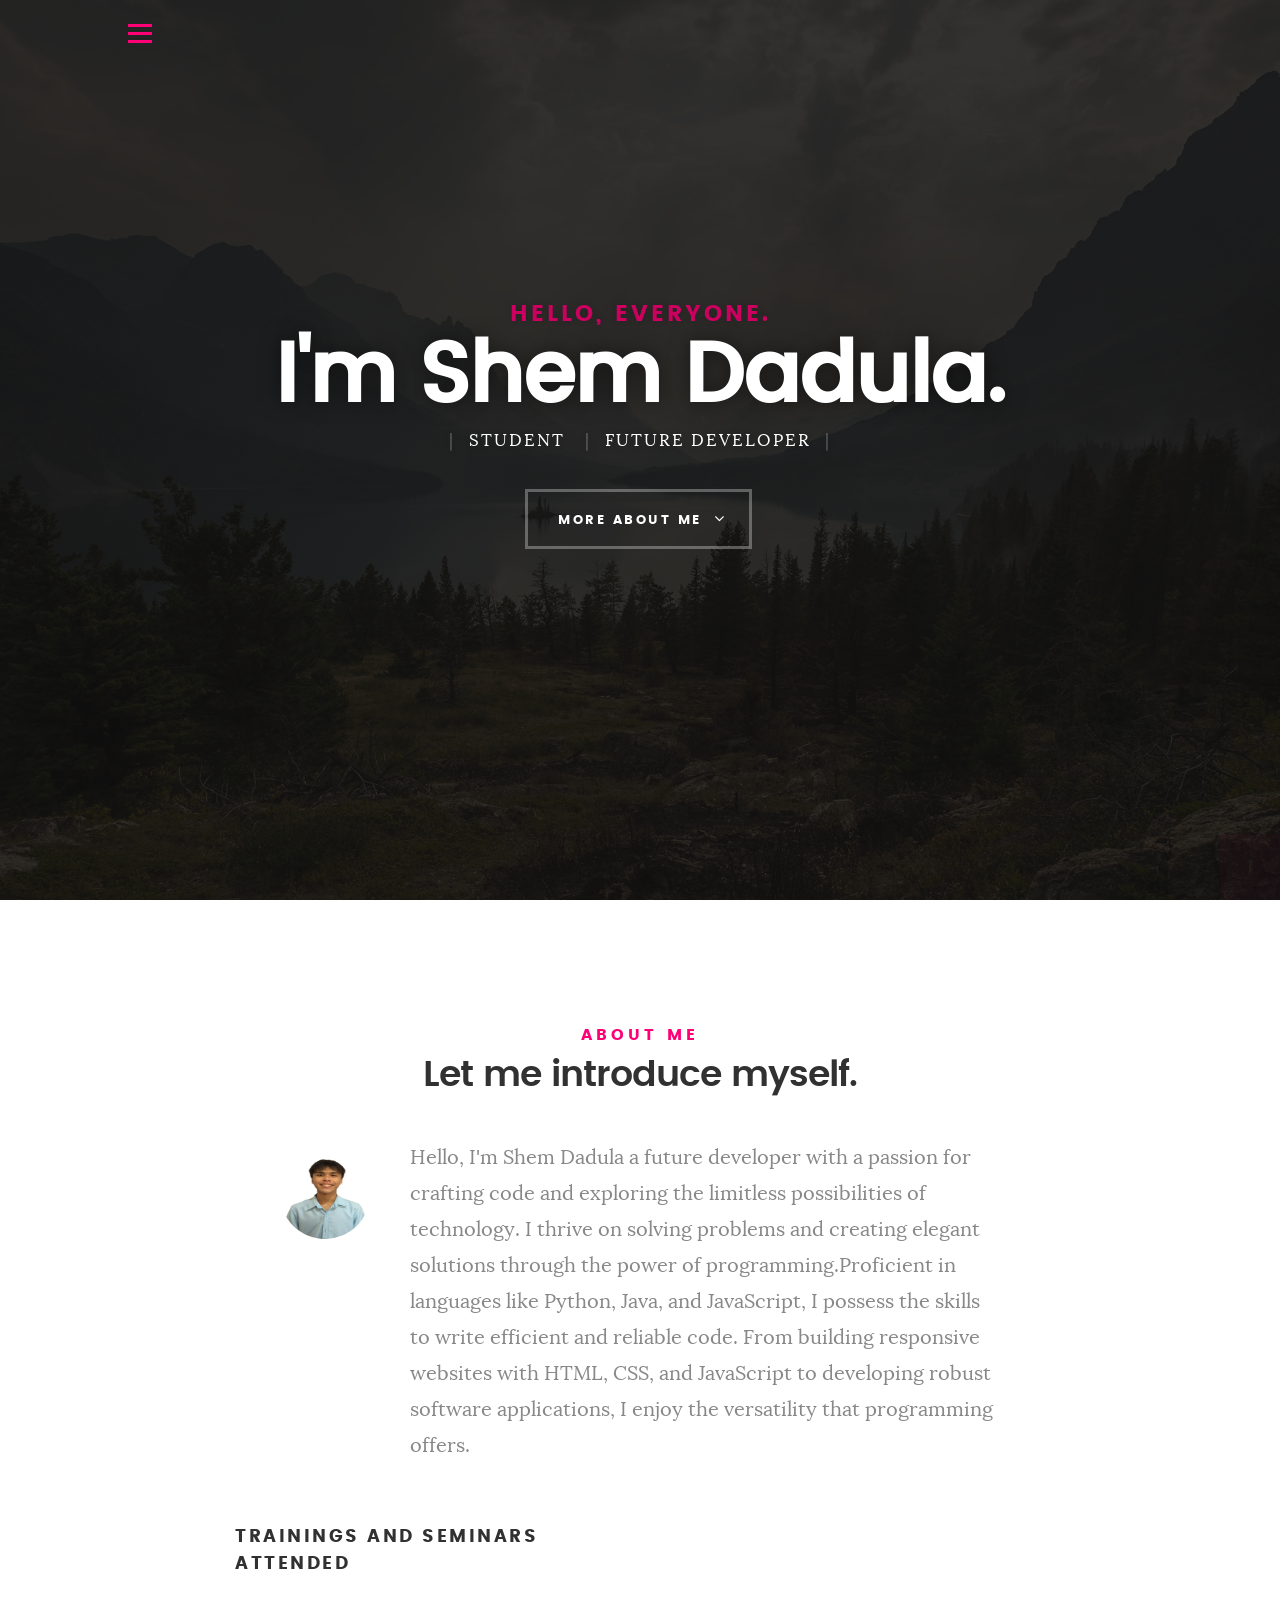
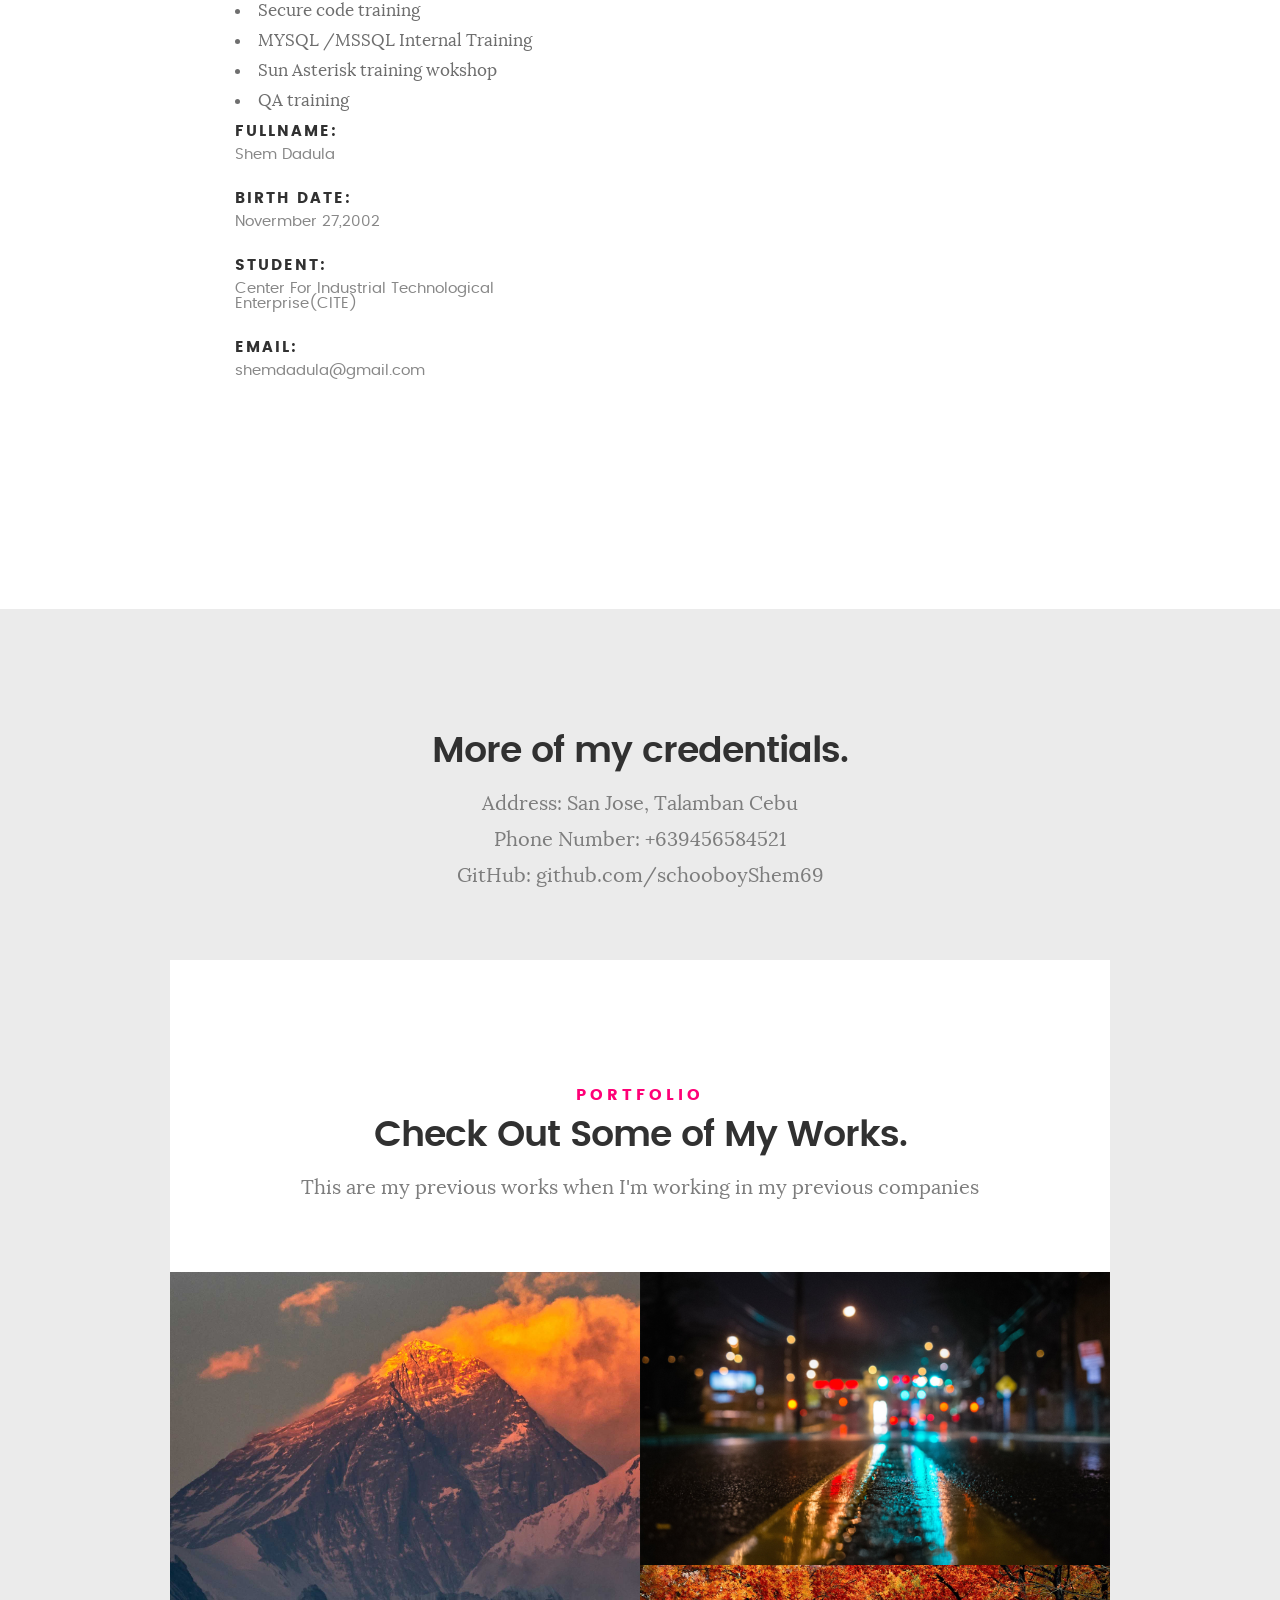
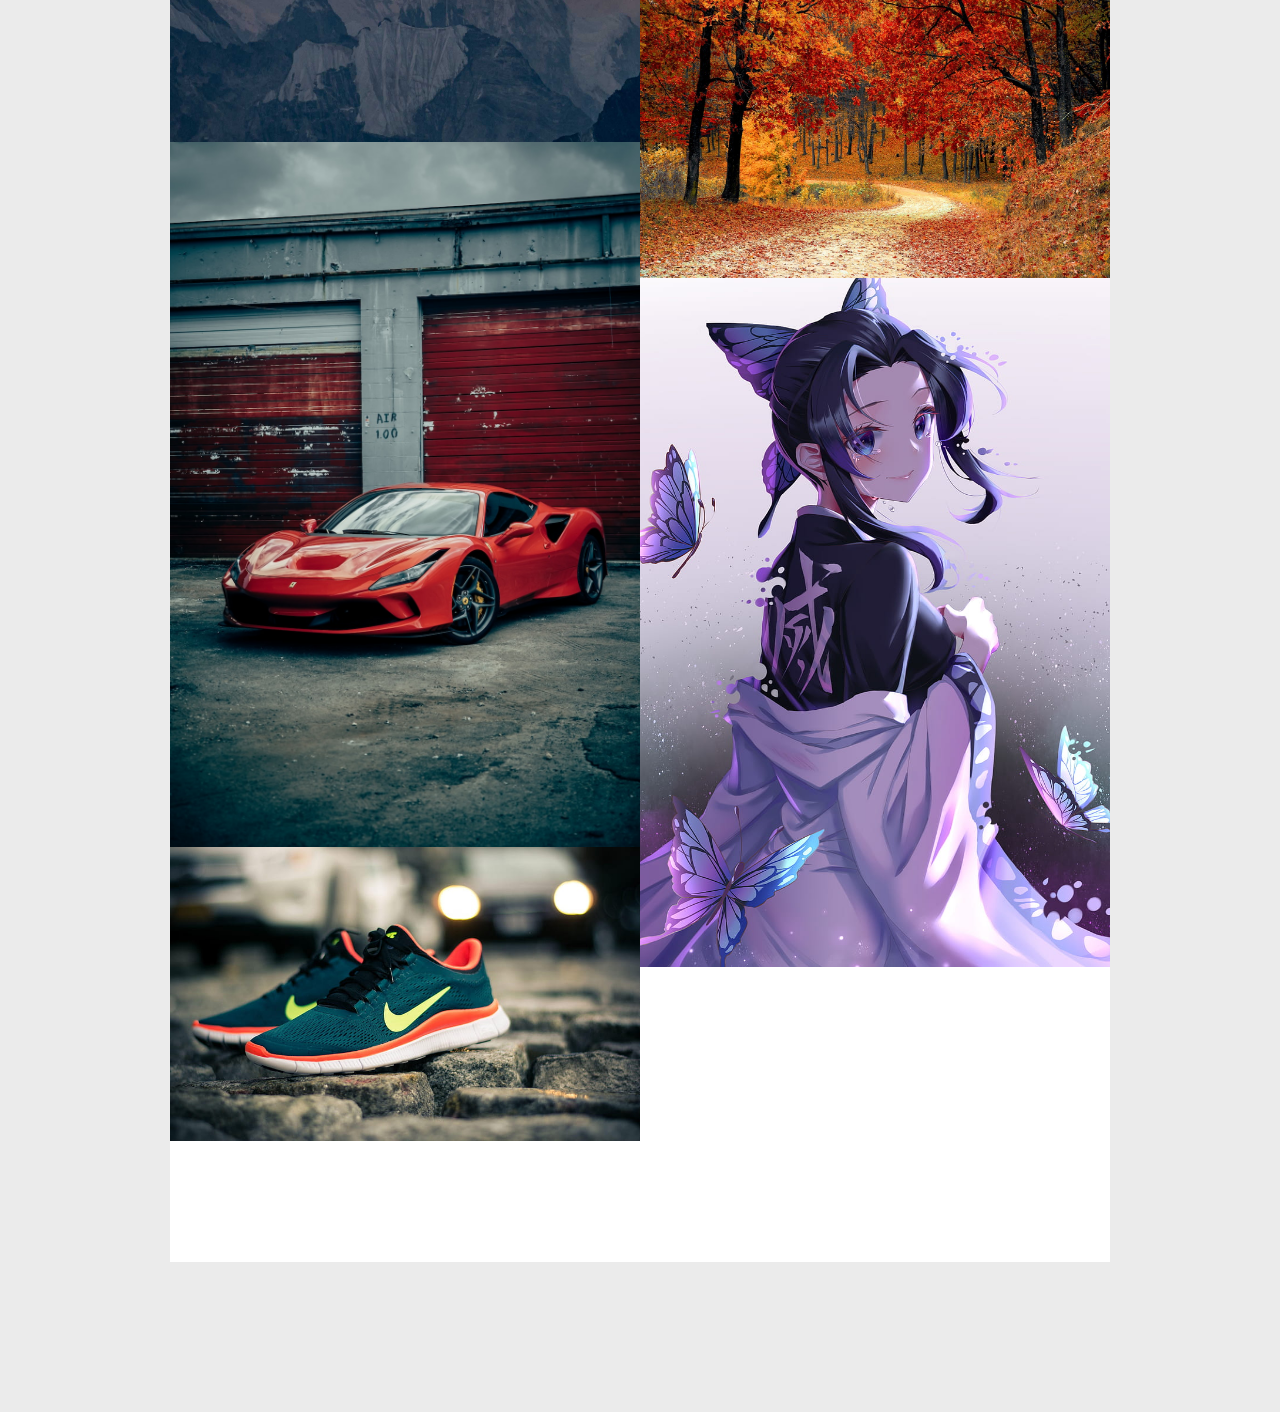
==== index.html @ 2b6b393b "Shem Added all files" ====
<!DOCTYPE html>
<!--[if IE 8 ]><html class="no-js oldie ie8" lang="en"> <![endif]-->
<!--[if IE 9 ]><html class="no-js oldie ie9" lang="en"> <![endif]-->
<!--[if (gte IE 9)|!(IE)]><!--><html class="no-js" lang="en"> <!--<![endif]-->
<head>

   <!--- basic page needs
   ================================================== -->
   <meta charset="utf-8">
	<title>Portfolio</title>
	<meta name="description" content="">  
	<meta name="author" content="">

   <!-- mobile specific metas
   ================================================== -->
	<meta name="viewport" content="width=device-width, initial-scale=1, maximum-scale=1">

 	<!-- CSS
   ================================================== -->
   <link rel="stylesheet" href="css/base.css">  
   <link rel="stylesheet" href="css/main.css">
   <link rel="stylesheet" href="css/vendor.css">     

   <!-- script
   ================================================== -->   
	<script src="js/modernizr.js"></script>
	<script src="js/pace.min.js"></script>

   <!-- favicons
	================================================== -->
	<link rel="icon" type="image/png" href="">

</head>

<body id="top">

	<!-- header 
   ================================================== -->
   <header>   	
   	<div class="row">
		
   		
		<div class="top-bar">
   			<a class="menu-toggle" href="#"><span></span></a>

	   		
			<nav id="main-nav-wrap">
					<ul class="main-navigation">
						<li class="current"><a class="smoothscroll"  href="#intro" title="">Home</a></li>
						<li><a class="smoothscroll"  href="#about" title="">About</a></li>
						<li><a class="smoothscroll"  href="#portfolio" title="">Portfolio</a></li>
											
					
										
					</ul>
				</nav>    		
   		</div> <!-- /top-bar --> 
   		
   	</div> <!-- /row --> 		
   </header> <!-- /header -->

	<!-- intro section
   ================================================== -->
   <section id="intro">   

   	<div class="intro-overlay"></div>	

   	<div class="intro-content">
   		<div class="row">

   			<div class="col-twelve">

	   			<h5>Hello, Everyone.</h5>
	   			<h1>I'm Shem Dadula.</h1>

	   			<p class="intro-position">
	   				<span>Student </span>
	   				<span>Future Developer</span> 
	   			</p>

	   			<a class="button stroke smoothscroll" href="#about" title="">More About Me</a>

	   		</div>  
   			
   		</div>   		 		
   	</div> <!-- /intro-content --> 

   	   	

   </section> <!-- /intro -->


   <!-- about section
   ================================================== -->
   <section id="about">  

   	<div class="row section-intro">
   		<div class="col-twelve">

   			<h5>About Me</h5>
   			<h1>Let me introduce myself.</h1>

   			<div class="intro-info">

   				<img src="images/grad.jpg" alt="Profile Picture">

   				<p class="lead">Hello, I'm Shem Dadula a future developer  with a passion for crafting code and exploring the limitless possibilities of technology. I thrive on solving problems and creating elegant solutions through the power of programming.Proficient in languages like Python, Java, and JavaScript, I possess the skills to write efficient and reliable code. From building responsive websites with HTML, CSS, and JavaScript to developing robust software applications, I enjoy the versatility that programming offers.</p>
   			</div>   			

   		</div>   		
   	</div> <!-- /section-intro -->

   	<div class="row about-content">

   		<div class="col-six tab-full">

   			<h3>Trainings and Seminars Attended</h3>
   			<li>Secure code training</li>
			<li>MYSQL /MSSQL Internal Training</li>
		    <li>Sun Asterisk training wokshop</li>
			<li>QA training</li>
			

   			<ul class="info-list">
   				<li>
   					<strong>Fullname:</strong>
   					<span>Shem Dadula</span>
   				</li>
   				<li>
   					<strong>Birth Date:</strong>
   					<span>Novermber 27,2002</span>
   				</li>
   				<li>
   					<strong>Student:</strong>
   					<span>Center For Industrial Technological Enterprise(CITE)</span>
   				</li>
   				
   				<li>
   					<strong>Email:</strong>
   					<span>shemdadula@gmail.com</span>
   				</li>

   			</ul> <!-- /info-list -->

   		</div>
 
   		<div class="col-six tab-full">

   			
			 
			   
   		</div>

   	</div>

   	<div class="row button-section">
   		<div class="col-twelve">
   			
   			
   		</div>   		
   	</div>

   </section> <!-- /process-->    


   <!-- resume Section
   ================================================== -->
	<section id="resume" class="grey-section">

		<div class="row section-intro">
   		<div class="col-twelve">

   			
   			<h1>More of my credentials.</h1>

   			<p class="lead">
				Address: San Jose, Talamban Cebu<br>
				Phone Number: +639456584521<br>
				GitHub: github.com/schooboyShem69<br>
				
				
			</p>

   		</div>   		
   	</div> <!-- /section-intro--> 

   	<div class="row resume-timeline">

   		<div class="col-twelve resume-header">

   			


	<!-- Portfolio Section
   ================================================== -->
	<section id="portfolio">

		<div class="row section-intro">
   		<div class="col-twelve">

   			<h5>Portfolio</h5>
   			<h1>Check Out Some of My Works.</h1>

   			<p class="lead">This are my previous works when I'm working in my previous companies</p>

   		</div>   		
   	</div> <!-- /section-intro--> 

   	<div class="row portfolio-content">

   		<div class="col-twelve">

   			<!-- portfolio-wrapper -->
	         <div id="folio-wrapper" class="block-1-2 block-mob-full stack">

	         	<div class="bgrid folio-item">
	               <div class="item-wrap">
	               	<img src="images/portfolio/Everest.jpg" alt="Liberty">
	                  <a href="#modal-01" class="overlay">	                  	           
	                     <div class="folio-item-table">
	                     	<div class="folio-item-cell">
		     					       <h3 class="folio-title">Mt.Everest</h3>	     					    
		     					    	 <span class="folio-types">
		     					       	  Graphic Design
		     					       </span>
		     					   </div>	                      	
	                     </div>                    
	                  </a>
	               </div>	               
	        		</div> <!-- /folio-item -->

	        		<div class="bgrid folio-item">
	               <div class="item-wrap">
	               	<img src="images/portfolio/street.jpg" alt="Shutterbug">
	               	<a href="#modal-02" class="overlay">              		                  
	                     <div class="folio-item-table">
	                     	<div class="folio-item-cell">
	                     		<h3 class="folio-title">Street</h3>	     					    
		     					    	<span class="folio-types">
		     					       	  Web Design
		     					      </span>		     		
		     					   </div> 	                      	
	                     </div>                    
	                  </a>
	               </div>
	        		</div> <!-- /folio-item -->

	            <div class="bgrid folio-item">
	               <div class="item-wrap">
	               	<img src="images/portfolio/forest.jpg"alt="Clouds">
	                  <a href="#modal-03" class="overlay">             		                  
	                     <div class="folio-item-table">
	                     	<div class="folio-item-cell">
	                     		<h3 class="folio-title">Forest</h3>	     					    
		     					    	<span class="folio-types">
		     					       	  Web Design
		     					      </span>		     		
		     					   </div> 	                      	
	                     </div>                    
	                  </a>
	               </div>
	        		</div> <!-- /folio-item -->

	            <div class="bgrid folio-item">
	               <div class="item-wrap">
	               	<img src="images/portfolio/Ferrari.jpg" alt="Beetle">
	                  <a href="#modal-04" class="overlay">                  	                 
	                     <div class="folio-item-table">
	                     	<div class="folio-item-cell">
	                     		<h3 class="folio-title">Ferrari</h3>	     					    
		     					    	<span class="folio-types">
		     					       	  Branding
		     					      </span>		     		
		     					   </div>  	                      	
	                     </div>                    
	                  </a>
	               </div>
	        		</div> <!-- /folio-item -->     

	        		<div class="bgrid folio-item">
	               <div class="item-wrap">
	               	<img src="images/portfolio/anime.jpg" alt="Lighthouse">
	                  <a href="#modal-05" class="overlay">             		                  
	                     <div class="folio-item-table">
	                     	<div class="folio-item-cell">
	                     		<h3 class="folio-title">Anime</h3>	     					    
		     					    	<span class="folio-types">
		     					       	 Graphic Design
		     					      </span>		     		
		     					   </div> 	                      	
	                     </div>                    
	                  </a>
	               </div>
	        		</div> <!-- /folio-item -->

	            <div class="bgrid folio-item">
	               <div class="item-wrap">
	               	<img src="images/portfolio/nike.jpg" alt="Salad">
	                  <a href="#modal-06" class="overlay">
	                     <div class="folio-item-table">
	                     	<div class="folio-item-cell">
	                     		<h3 class="folio-title">Nike</h3>	     					    
		     					    	<span class="folio-types">
		     					       	  Branding
		     					      </span>		     		
		     					   </div>	                      	
	                     </div>                    
	                  </a>
	               </div>
	        		</div> <!-- /folio-item -->   

	            <!-- modal popups - begin
	            ============================================================= -->
	            <div id="modal-01" class="popup-modal slider mfp-hide">	

				     	<div class="media">
				     		<img src="images/portfolio/modals/m-Everest.jpg" alt="" />
				     	</div>      	

					   <div class="description-box">
					      <h4>Mt.Everest</h4>		      
					      <p> It is renowned as the ultimate symbol of human endurance and exploration. Mount Everest attracts adventurers, mountaineers, and nature enthusiasts from around the globe, who strive to conquer its summit and witness its awe-inspiring beauty.The mountain is named after Sir George Everest, a British surveyor who served as the Surveyor General of India in the 19th century. It is known as "Sagarmatha" in Nepal and "Chomolungma" in Tibet, both meaning "Goddess Mother of the World" in the respective local languages.</p>

					      <div class="categories">Web Development</div>			               
					   </div>

			         <div class="link-box">
			            
					      <a href="#" class="popup-modal-dismiss">Close</a>
			         </div>		      

				   </div> <!-- /modal-01 -->

				   <div id="modal-02" class="popup-modal slider mfp-hide">	

				     	<div class="media">
				     		<img src="images/portfolio/modals/m-street.jpg" alt="" />
				     	</div>      	

					   <div class="description-box">
					      <h4>Street</h4>		      
					      <p>the lifelines of urban environments, are the pathways that connect communities, facilitate transportation, and shape the character of cities. They serve as conduits for vehicles, pedestrians, and cyclists, enabling the movement of people and goods. </p>

					      <div class="categories">Web design</div>			               
					   </div>

			         <div class="link-box">
			            
					      <a href="#" class="popup-modal-dismiss">Close</a>
			         </div>		      

				   </div> <!-- /modal-02 -->

				   <div id="modal-03" class="popup-modal slider mfp-hide">	

				     	<div class="media">
				     		<img src="images/portfolio/modals/m-forest.jpg" alt="" />
				     	</div>      	

					   <div class="description-box">
					      <h4>Forest</h4>		      
					      <p>Forests, nature's intricate and captivating ecosystems, are vast expanses of land dominated by trees, teeming with diverse flora and fauna. They play a crucial role in sustaining life on Earth and provide a multitude of benefits to both the environment and humanity. </p>

					      <div class="categories">Web Design</div>			               
					   </div>

			         <div class="link-box">
			            
					      <a href="#" class="popup-modal-dismiss">Close</a>
			         </div>		      

				   </div> <!-- /modal-03 -->

				   <div id="modal-04" class="popup-modal slider mfp-hide">	

				     	<div class="media">
				     		<img src="images/portfolio/modals/m-Ferrari.jpg" alt="" />
				     	</div>      	

					   <div class="description-box">
					      <h4>Ferrari</h4>		      
					      <p>renowned for their striking design, aerodynamic curves, and meticulous craftsmanship. Each model reflects a perfect balance of artistry and engineering, incorporating cutting-edge technology and innovative features. From the iconic Ferrari Testarossa to the legendary Ferrari Enzo and the modern-day Ferrari 488 GTB, every Ferrari car is a masterpiece that captivates both drivers and enthusiasts alike.</p>

					      <div class="categories">Branding</div>			               
					   </div>

			         <div class="link-box">
			            
					      <a href="#" class="popup-modal-dismiss">Close</a>
			         </div>		      

				   </div> <!-- /modal-04 -->

				   <div id="modal-05" class="popup-modal slider mfp-hide">	

				     	<div class="media">
				     		<img src="images/portfolio/modals/m-anime.jpg" alt="" />
				     	</div>      	

					   <div class="description-box">
					      <h4>Anime</h4>		      
					      <p>showcases a wide range of themes, encompassing everything from action, adventure, and fantasy to romance, drama, science fiction, and beyond. Its storytelling capabilities are boundless, allowing for the exploration of complex characters, intricate plotlines, and thought-provoking concepts. </p>

					      <div class="categories">Web Development</div>			               
					   </div>

			         <div class="link-box">
			            
					      <a href="#" class="popup-modal-dismiss">Close</a>
			         </div>		      

				   </div> <!-- /modal-05 -->

				   <div id="modal-06" class="popup-modal slider mfp-hide">	

				     	<div class="media">
				     		<img src="images/portfolio/modals/m-nike.jpg" alt="" />
				     	</div>      	

					   <div class="description-box">
					      <h4>Nike</h4>		      
					      <p>the renowned American multinational corporation, is a global leader in athletic footwear, apparel, equipment, and accessories. With its iconic "swoosh" logo, Nike has established itself as a symbol of innovation, performance, and excellence in the world of sports and beyond. </p>

					      <div class="categories">Branding</div>			               
					   </div>

			         <div class="link-box">
			            
					      <a href="#" class="popup-modal-dismiss">Close</a>
			         </div>		      

				   </div> <!-- /modal-06 -->


				   <!-- modal popups - end
	            ============================================================= -->

	         </div> <!-- /portfolio-wrapper --> 

   		</div>  <!-- /twelve -->   

   	</div> <!-- /portfolio-content --> 
		
	</section> <!-- /portfolio --> 

	<footer>
		<div class="row">

			<div class="col-six tab-full pull-right social">

				
				 
		 </div>

	   <div id="go-top">
				<a class="smoothscroll" title="Back to Top" href="#top"><i class="fa fa-long-arrow-up"></i></a>
			 </div>

		 </div> <!-- /row -->     	
  </footer>  

  <div id="preloader"> 
	   <div id="loader"></div>
  </div> 

					
					

   <!-- Java Script
   ================================================== --> 
   <script src="js/jquery-2.1.3.min.js"></script>
   <script src="js/plugins.js"></script>
   <script src="js/main.js"></script>

</body>

</html>
---- css/base.css ----
/** 
 * ===================================================================
 * 01. reset - normalize.css v3.0.2 | MIT License | git.io/normalize
 *
 * ------------------------------------------------------------------- 
 */
html {
  font-family: sans-serif;
  -ms-text-size-adjust: 100%;
  -webkit-text-size-adjust: 100%;
}

body {
  margin: 0;
}

article,
aside,
details,
figcaption,
figure,
footer,
header,
hgroup,
main,
menu,
nav,
section,
summary {
  display: block;
}

audio,
canvas,
progress,
video {
  display: inline-block;
  vertical-align: baseline;
}

audio:not([controls]) {
  display: none;
  height: 0;
}

[hidden],
template {
  display: none;
}

a {
  background: transparent;
}

a:active,
a:hover {
  outline: 0;
}

abbr[title] {
  border-bottom: 1px dotted;
}

b,
strong {
  font-weight: bold;
}

dfn {
  font-style: italic;
}

h1 {
  font-size: 2em;
  margin: 0.67em 0;
}

mark {
  background: #ff0;
  color: #000;
}

small {
  font-size: 80%;
}

sub,
sup {
  font-size: 75%;
  line-height: 0;
  position: relative;
  vertical-align: baseline;
}

sup {
  top: -0.5em;
}

sub {
  bottom: -0.25em;
}

img {
  border: 0;
}

svg:not(:root) {
  overflow: hidden;
}

figure {
  margin: 1em 40px;
}

hr {
  -moz-box-sizing: content-box;
  box-sizing: content-box;
  height: 0;
}

pre {
  overflow: auto;
}

code,
kbd,
pre,
samp {
  font-family: monospace, monospace;
  font-size: 1em;
}

button,
input,
optgroup,
select,
textarea {
  color: inherit;
  font: inherit;
  margin: 0;
}

button {
  overflow: visible;
}

button,
select {
  text-transform: none;
}

button,
html input[type="button"],
input[type="reset"],
input[type="submit"] {
  cursor: pointer;
}

button[disabled],
html input[disabled] {
  cursor: default;
}

button::-moz-focus-inner,
input::-moz-focus-inner {
  border: 0;
  padding: 0;
}

input {
  line-height: normal;
}

input[type="checkbox"],
input[type="radio"] {
  box-sizing: border-box;
  padding: 0;
}

input[type="number"]::-webkit-inner-spin-button,
input[type="number"]::-webkit-outer-spin-button {
  height: auto;
}

input[type="search"] {
  -webkit-box-sizing: content-box;
  box-sizing: content-box;
}

input[type="search"]::-webkit-search-cancel-button,
input[type="search"]::-webkit-search-decoration {
  -webkit-appearance: none;
}

fieldset {
  border: 1px solid #c0c0c0;
  margin: 0 2px;
  padding: 0.35em 0.625em 0.75em;
}

legend {
  border: 0;
  padding: 0;
}

textarea {
  overflow: auto;
}

optgroup {
  font-weight: bold;
}

table {
  border-collapse: collapse;
  border-spacing: 0;
}

td,
th {
  padding: 0;
}

/** 
 * ===================================================================
 * 02. basic/base setup styles - (_basic.scss)
 *
 * ------------------------------------------------------------------- 
 */
html {
  font-size: 62.5%;
  box-sizing: border-box;
}

*,
*::before,
*::after {
  box-sizing: inherit;
}

body {
  font-weight: normal;
  line-height: 1;
  text-rendering: optimizeLegibility;
  word-wrap: break-word;
  -webkit-overflow-scrolling: touch;
  -webkit-text-size-adjust: none;
}

body,
input,
button {
  -moz-osx-font-smoothing: grayscale;
  -webkit-font-smoothing: antialiased;
}

/**
 * Media - (_basic.scss)
 * ------------------------------------------------------------------- 
 */
img,
video {
  max-width: 100%;
  height: auto;
}

/**
 * Typography resets - (_basic.scss)
 * ------------------------------------------------------------------- 
 */
div,
dl,
dt,
dd,
ul,
ol,
li,
h1,
h2,
h3,
h4,
h5,
h6,
pre,
form,
p,
blockquote,
th,
td {
  margin: 0;
  padding: 0;
}

h1,
h2,
h3,
h4,
h5,
h6 {
  -webkit-font-variant-ligatures: common-ligatures;
  -moz-font-variant-ligatures: common-ligatures;
  font-variant-ligatures: common-ligatures;
  text-rendering: optimizeLegibility;
}

em,
i {
  font-style: italic;
  line-height: inherit;
}

strong,
b {
  font-weight: bold;
  line-height: inherit;
}

small {
  font-size: 60%;
  line-height: inherit;
}

ol,
ul {
  list-style: none;
}

li {
  display: block;
}

/**
 * links - (_basic.scss)
 * ------------------------------------------------------------------- 
 */
a {
  text-decoration: none;
  line-height: inherit;
}

a img {
  border: none;
}

/**
 * inputs - (_basic.scss)
 * ------------------------------------------------------------------- 
 */
fieldset {
  margin: 0;
  padding: 0;
}

input[type="email"],
input[type="number"],
input[type="search"],
input[type="text"],
input[type="tel"],
input[type="url"],
input[type="password"],
textarea {
  -webkit-appearance: none;
  -moz-appearance: none;
  -ms-appearance: none;
  -o-appearance: none;
  appearance: none;
}

/** 
 * ===================================================================
 * 03. grid - (_grid.scss)
 *
 * ------------------------------------------------------------------- 
 */
.row {
  width: 94%;
  max-width: 1140px;
  margin: 0 auto;
}

.row:before,
.row:after {
  content: "";
  display: table;
}

.row:after {
  clear: both;
}

.row .row {
  width: auto;
  max-width: none;
  margin-left: -20px;
  margin-right: -20px;
}

[class*="col-"],
.bgrid {
  float: left;
}

[class*="col-"] + [class*="col-"].end {
  float: right;
}

[class*="col-"] {
  padding: 0 20px;
}

.col-one {
  width: 8.33333%;
}

.col-two,
.col-1-6 {
  width: 16.66667%;
}

.col-three,
.col-1-4 {
  width: 25%;
}

.col-four,
.col-1-3 {
  width: 33.33333%;
}

.col-five {
  width: 41.66667%;
}

.col-six,
.col-1-2 {
  width: 50%;
}

.col-seven {
  width: 58.33333%;
}

.col-eight,
.col-2-3 {
  width: 66.66667%;
}

.col-nine,
.col-3-4 {
  width: 75%;
}

.col-ten,
.col-5-6 {
  width: 83.33333%;
}

.col-eleven {
  width: 91.66667%;
}

.col-twelve,
.col-full {
  width: 100%;
}

/**
 * small screens - (_grid.scss)
 * --------------------------------------------------------------- 
 */
@media screen and (max-width: 1024px) {
  .row .row {
    margin-left: -18px;
    margin-right: -18px;
  }

  [class*="col-"] {
    padding: 0 18px;
  }
}

/**
 * tablets - (_grid.scss)
 * --------------------------------------------------------------- 
 */
@media screen and (max-width: 768px) {
  .row {
    width: auto;
    padding-left: 30px;
    padding-right: 30px;
  }

  .row .row {
    padding-left: 0;
    padding-right: 0;
    margin-left: -15px;
    margin-right: -15px;
  }

  [class*="col-"] {
    padding: 0 15px;
  }

  .tab-1-4 {
    width: 25%;
  }

  .tab-1-3 {
    width: 33.33333%;
  }

  .tab-1-2 {
    width: 50%;
  }

  .tab-2-3 {
    width: 66.66667%;
  }

  .tab-3-4 {
    width: 75%;
  }

  .tab-full {
    width: 100%;
  }
}

/**
 * large mobile devices - (_grid.scss)
 * --------------------------------------------------------------- 
 */
@media screen and (max-width: 600px) {
  .row {
    padding-left: 25px;
    padding-right: 25px;
  }

  .row .row {
    margin-left: -10px;
    margin-right: -10px;
  }

  [class*="col-"] {
    padding: 0 10px;
  }

  .mob-1-4 {
    width: 25%;
  }

  .mob-1-2 {
    width: 50%;
  }

  .mob-3-4 {
    width: 75%;
  }

  .mob-full {
    width: 100%;
  }
}

/**
 * small mobile devices - (_grid.scss)
 * --------------------------------------------------------------- 
 */
@media screen and (max-width: 400px) {
  .row .row {
    padding-left: 0;
    padding-right: 0;
    margin-left: 0;
    margin-right: 0;
  }

  [class*="col-"] {
    width: 100% !important;
    float: none !important;
    clear: both !important;
    margin-left: 0;
    margin-right: 0;
    padding: 0;
  }

  [class*="col-"] + [class*="col-"].end {
    float: none;
  }
}

/** 
 * ===================================================================
 * block grids - (_grid.scss)
 *
 * ------------------------------------------------------------------- 
 */
[class*="block-"]:before,
[class*="block-"]:after {
  content: "";
  display: table;
}

[class*="block-"]:after {
  clear: both;
}

.block-1-6 .bgrid {
  width: 16.66667%;
}

.block-1-4 .bgrid {
  width: 25%;
}

.block-1-3 .bgrid {
  width: 33.33333%;
}

.block-1-2 .bgrid {
  width: 50%;
}

/**
 * Clearing for block grid columns. Allow columns with 
 * different heights to align properly.
 */
.block-1-6 .bgrid:nth-child(6n + 1),
.block-1-4 .bgrid:nth-child(4n + 1),
.block-1-3 .bgrid:nth-child(3n + 1),
.block-1-2 .bgrid:nth-child(2n + 1) {
  clear: both;
}

/**
 * small screens - (_grid.scss)
 * --------------------------------------------------------------- 
 */
@media screen and (max-width: 1024px) {
  .block-s-1-6 .bgrid {
    width: 16.66667%;
  }

  .block-s-1-4 .bgrid {
    width: 25%;
  }

  .block-s-1-3 .bgrid {
    width: 33.33333%;
  }

  .block-s-1-2 .bgrid {
    width: 50%;
  }

  .block-s-full .bgrid {
    width: 100%;
    clear: both;
  }

  [class*="block-s-"] .bgrid:nth-child(n) {
    clear: none;
  }

  .block-s-1-6 .bgrid:nth-child(6n + 1),
  .block-s-1-4 .bgrid:nth-child(4n + 1),
  .block-s-1-3 .bgrid:nth-child(3n + 1),
  .block-s-1-2 .bgrid:nth-child(2n + 1) {
    clear: both;
  }
}

/**
 * tablets - (_grid.scss)
 * --------------------------------------------------------------- 
 */
@media screen and (max-width: 768px) {
  .block-tab-1-6 .bgrid {
    width: 16.66667%;
  }

  .block-tab-1-4 .bgrid {
    width: 25%;
  }

  .block-tab-1-3 .bgrid {
    width: 33.33333%;
  }

  .block-tab-1-2 .bgrid {
    width: 50%;
  }

  .block-tab-full .bgrid {
    width: 100%;
    clear: both;
  }

  [class*="block-tab-"] .bgrid:nth-child(n) {
    clear: none;
  }

  .block-tab-1-6 .bgrid:nth-child(6n + 1),
  .block-tab-1-4 .bgrid:nth-child(4n + 1),
  .block-tab-1-3 .bgrid:nth-child(3n + 1),
  .block-tab-1-2 .bgrid:nth-child(2n + 1) {
    clear: both;
  }
}

/**
 * large mobile devices - (_grid.scss)
 * --------------------------------------------------------------- 
 */
@media screen and (max-width: 600px) {
  .block-mob-1-6 .bgrid {
    width: 16.66667%;
  }

  .block-mob-1-4 .bgrid {
    width: 25%;
  }

  .block-mob-1-3 .bgrid {
    width: 33.33333%;
  }

  .block-mob-1-2 .bgrid {
    width: 50%;
  }

  .block-mob-full .bgrid {
    width: 100%;
    clear: both;
  }

  [class*="block-mob-"] .bgrid:nth-child(n) {
    clear: none;
  }

  .block-mob-1-6 .bgrid:nth-child(6n + 1),
  .block-mob-1-4 .bgrid:nth-child(4n + 1),
  .block-mob-1-3 .bgrid:nth-child(3n + 1),
  .block-mob-1-2 .bgrid:nth-child(2n + 1) {
    clear: both;
  }
}

/**
 * stack on small mobile devices - (_grid.scss)
 * --------------------------------------------------------------- 
 */
@media screen and (max-width: 400px) {
  .stack .bgrid {
    width: 100% !important;
    float: none !important;
    clear: both !important;
    margin-left: 0;
    margin-right: 0;
  }
}

/** 
 * ===================================================================
 * 04. MISC  - (_grid.scss)
 *
 * ------------------------------------------------------------------- 
 */

/**
 * Clearing - (http://nicolasgallagher.com/micro-clearfix-hack/
 */
.group:before,
.group:after {
  content: "";
  display: table;
}

.group:after {
  clear: both;
}

/**
 * Misc Helper Styles 
 */
.hide {
  display: none;
}

.invisible {
  visibility: hidden;
}

.antialiased {
  -webkit-font-smoothing: antialiased;
  -moz-osx-font-smoothing: grayscale;
}

.remove-bottom {
  margin-bottom: 0;
}

.half-bottom {
  margin-bottom: 1.5rem !important;
}

.add-bottom {
  margin-bottom: 3rem !important;
}

.no-border {
  border: none;
}

.full-width {
  width: 100%;
}

.text-center {
  text-align: center;
}

.text-left {
  text-align: left;
}

.text-right {
  text-align: right;
}

.pull-left {
  float: left;
}

.pull-right {
  float: right;
}

.align-center {
  margin-left: auto;
  margin-right: auto;
  text-align: center;
}

/*# sourceMappingURL=base.css.map */
---- css/main.css ----
/**
 * =================================================================== 
 *
 *  Kards v1.0 Main Stylesheet
 *  url: styleshout.com
 *  03-01-2016
 *  ------------------------------------------------------------------
 *  TOC:
 *  01. webfonts and iconfonts
 *  02. base style overrides
 *  03. typography & general theme styles
 *  04. preloader
 *  05. forms
 *  06. buttons 
 *  07. other components
 *  08. common styles
 *  09. header styles
 *  10. intro
 *  11. about
 *  12. resume
 *  13. portfolio
 *  14. call-to-action section
 *  15. services
 *  16. stats
 *  17. contact
 *  18. footer
 *
 * =================================================================== 
 */

/** 
 * ===================================================================
 * 01. webfonts and iconfonts - (_document-setup.scss)
 *
 * ------------------------------------------------------------------- 
 */
@import url("fonts.css");
@import url("font-awesome/css/font-awesome.min.css");
@import url("micons/micons.css");

/** 
 * ===================================================================
 * 02. base style overrides - (_document-setup.scss)
 *
 * ------------------------------------------------------------------- 
 */
html {
  font-size: 10px;
}

@media only screen and (max-width: 1024px) {
  html {
    font-size: 9.411764705882353px;
  }
}
@media only screen and (max-width: 768px) {
  html {
    font-size: 10px;
  }
}
@media only screen and (max-width: 400px) {
  html {
    font-size: 9.411764705882353px;
  }
}

html,
body {
  height: 100%;
}
body {
  background: #151515;
  font-family: "lora-regular", serif;
  font-size: 1.7rem;
  line-height: 3rem;
  color: #6e6e6e;
}

/**
 * links - (_document-setup.scss)
 * -------------------------------------------------------------------
 */
a,
a:visited {
  color: #000000;
  -moz-transition: all 0.3s ease-in-out;
  -o-transition: all 0.3s ease-in-out;
  -webkit-transition: all 0.3s ease-in-out;
  -ms-transition: all 0.3s ease-in-out;
  transition: all 0.3s ease-in-out;
}
a:hover,
a:focus,
a:active {
  color: #ff0077;
  outline: 0;
}

/** 
 * ===================================================================
 * 03. typography & general theme styles - (_document-setup.scss)
 *
 * ------------------------------------------------------------------- 
 */
h1,
h2,
h3,
h4,
h5,
h6,
.h01,
.h02,
.h03,
.h04,
.h05,
.h06 {
  font-family: "poppins-semibold", sans-serif;
  color: #313131;
  font-style: normal;
  text-rendering: optimizeLegibility;
  margin-bottom: 2.1rem;
}
h3,
.h03,
h4,
.h04 {
  margin-bottom: 1.8rem;
}
h5,
.h05,
h6,
.h06 {
  font-family: "poppins-bold";
  margin-bottom: 1.2rem;
}
h1,
.h01 {
  font-size: 3.1rem;
  line-height: 1.355;
  letter-spacing: -0.1rem;
}
@media only screen and (max-width: 600px) {
  h1,
  .h01 {
    font-size: 2.6rem;
    letter-spacing: -0.07rem;
  }
}
h2,
.h02 {
  font-size: 2.4rem;
  line-height: 1.25;
}
h3,
.h03 {
  font-size: 2rem;
  line-height: 1.5;
}
h4,
.h04 {
  font-size: 1.7rem;
  line-height: 1.765;
}
h5,
.h05 {
  font-size: 1.4rem;
  line-height: 1.714;
  text-transform: uppercase;
  letter-spacing: 0.15rem;
}
h6,
.h06 {
  font-size: 1.3rem;
  line-height: 1.846;
  text-transform: uppercase;
  letter-spacing: 0.15rem;
}
p img {
  margin: 0;
}
p.lead {
  font-family: "lora-regular", serif;
  font-size: 2rem;
  line-height: 1.8;
  color: #888888;
}
@media only screen and (max-width: 768px) {
  p.lead {
    font-size: 1.7rem;
  }
}
em,
i,
strong,
b {
  font-size: 1.7rem;
  line-height: 3rem;
  font-style: normal;
  font-weight: normal;
}
em,
i {
  font-family: "lora-italic", serif;
}
strong,
b {
  font-family: "lora-bold", serif;
}
small {
  font-size: 1.2rem;
  line-height: inherit;
}
blockquote {
  margin: 3rem 0;
  padding-left: 4rem;
  position: relative;
}
blockquote:before {
  content: "\201C";
  font-size: 8rem;
  line-height: 0px;
  margin: 0;
  color: #313131;
  font-family: arial, sans-serif;
  position: absolute;
  top: 3rem;
  left: 0;
}
blockquote p {
  font-family: georgia, serif;
  font-style: italic;
  padding: 0;
  font-size: 1.9rem;
  line-height: 1.737;
}
blockquote cite {
  display: block;
  font-size: 1.3rem;
  font-style: normal;
  line-height: 1.616;
}
blockquote cite:before {
  content: "\2014 \0020";
}
blockquote cite a,
blockquote cite a:visited {
  color: #888888;
  border: none;
}
abbr {
  font-family: "poppins-bold", serif;
  font-variant: small-caps;
  text-transform: lowercase;
  letter-spacing: 0.05rem;
  color: #888888;
}
var,
kbd,
samp,
code,
pre {
  font-family: Consolas, "Andale Mono", Courier, "Courier New", monospace;
}
pre {
  padding: 2.4rem 3rem 3rem;
  background: #f1f1f1;
}
code {
  font-size: 1.4rem;
  margin: 0 0.2rem;
  padding: 0.3rem 0.6rem;
  white-space: nowrap;
  background: #f1f1f1;
  border: 1px solid #e1e1e1;
  border-radius: 3px;
}
pre > code {
  display: block;
  white-space: pre;
  line-height: 2;
  padding: 0;
  margin: 0;
}
pre.prettyprint > code {
  border: none;
}
del {
  text-decoration: line-through;
}
abbr[title],
dfn[title] {
  border-bottom: 1px dotted;
  cursor: help;
}
mark {
  background: #fff49b;
  color: #000;
}
hr {
  border: solid #d2d2d2;
  border-width: 1px 0 0;
  clear: both;
  margin: 2.4rem 0 1.5rem;
  height: 0;
}

/**
 * Lists - (_document-setup.scss)  
 * -------------------------------------------------------------------
 */
ol {
  list-style: decimal;
}
ul {
  list-style: disc;
}
li {
  display: list-item;
}
ol,
ul {
  margin-left: 1.7rem;
}
ul li {
  padding-left: 0.4rem;
}
ul ul,
ul ol,
ol ol,
ol ul {
  margin: 0.6rem 0 0.6rem 1.7rem;
}
ul.disc li {
  display: list-item;
  list-style: none;
  padding: 0 0 0 0.8rem;
  position: relative;
}
ul.disc li::before {
  content: "";
  display: inline-block;
  width: 8px;
  height: 8px;
  border-radius: 50%;
  background: #ff0077;
  position: absolute;
  left: -17px;
  top: 11px;
  vertical-align: middle;
}
dt {
  margin: 0;
  color: #ff0077;
}
dd {
  margin: 0 0 0 2rem;
}

/**
 * tables - (_document-setup.scss)  
 * -------------------------------------------------------------------
 */
table {
  border-width: 0;
  width: 100%;
  max-width: 100%;
  font-family: "lora-regular", sans-serif;
}
th,
td {
  padding: 1.5rem 3rem;
  text-align: left;
  border-bottom: 1px solid #e8e8e8;
}
th {
  color: #313131;
  font-family: "poppins-bold", sans-serif;
}
td {
  line-height: 1.5;
}
th:first-child,
td:first-child {
  padding-left: 0;
}
th:last-child,
td:last-child {
  padding-right: 0;
}
.table-responsive {
  overflow-x: auto;
  -webkit-overflow-scrolling: touch;
}

/**
 * Spacing - (_document-setup.scss)  
 * -------------------------------------------------------------------
 */
button,
.button {
  margin-bottom: 1.2;
}
fieldset {
  margin-bottom: 1.5rem;
}
input,
textarea,
select,
pre,
blockquote,
figure,
table,
p,
ul,
ol,
dl,
form,
.fluid-video-wrapper,
.ss-custom-select {
  margin-bottom: 3rem;
}

/**
 * floated image - (_document-setup.scss)  
 * -------------------------------------------------------------------
 */
img.pull-right {
  margin: 0.9rem 0 0 2.4rem;
}
img.pull-left {
  margin: 0.9rem 2.4rem 0 0;
}

/**
 * block grid paddings - (_document-setup.scss) 
 * -------------------------------------------------------------------
 */
.bgrid {
  padding: 0 20px;
}
@media only screen and (max-width: 1024px) {
  .bgrid {
    padding: 0 18px;
  }
}
@media only screen and (max-width: 768px) {
  .bgrid {
    padding: 0 15px;
  }
}
@media only screen and (max-width: 600px) {
  .bgrid {
    padding: 0 10px;
  }
}
@media only screen and (max-width: 400px) {
  .bgrid {
    padding: 0;
  }
}

/**
 * pace.js styles - minimal  - (_document-setup.scss)
 * -------------------------------------------------------------------
 */
.pace {
  -webkit-pointer-events: none;
  pointer-events: none;
  -webkit-user-select: none;
  -moz-user-select: none;
  user-select: none;
}
.pace-inactive {
  display: none;
}
.pace .pace-progress {
  background: #ff0077;
  position: fixed;
  z-index: 900;
  top: 0;
  right: 100%;
  width: 100%;
  height: 6px;
}

/** 
 * ===================================================================
 * 04. preloader - (_preloader-1.scss)
 *
 * ------------------------------------------------------------------- 
 */
#preloader {
  position: fixed;
  top: 0;
  left: 0;
  right: 0;
  bottom: 0;
  background: #151515;
  z-index: 800;
  height: 100%;
  width: 100%;
}
.no-js #preloader,
.oldie #preloader {
  display: none;
}
#loader {
  position: absolute;
  left: 50%;
  top: 50%;
  width: 60px;
  height: 60px;
  margin: -30px 0 0 -30px;
  padding: 0;
}
#loader:before {
  content: "";
  border-top: 11px solid rgba(255, 255, 255, 0.1);
  border-right: 11px solid rgba(255, 255, 255, 0.1);
  border-bottom: 11px solid rgba(255, 255, 255, 0.1);
  border-left: 11px solid #ff0077;
  -webkit-animation: load 1.1s infinite linear;
  animation: load 1.1s infinite linear;
  display: block;
  border-radius: 50%;
  width: 60px;
  height: 60px;
}
@-webkit-keyframes load {
  0% {
    -webkit-transform: rotate(0deg);
    transform: rotate(0deg);
  }
  100% {
    -webkit-transform: rotate(360deg);
    transform: rotate(360deg);
  }
}
@keyframes load {
  0% {
    -webkit-transform: rotate(0deg);
    transform: rotate(0deg);
  }
  100% {
    -webkit-transform: rotate(360deg);
    transform: rotate(360deg);
  }
}

/** 
 * ===================================================================
 * 05. forms - (_forms.scss)
 *
 * ------------------------------------------------------------------- 
 */
fieldset {
  border: none;
}
input[type="email"],
input[type="number"],
input[type="search"],
input[type="text"],
input[type="tel"],
input[type="url"],
input[type="password"],
textarea,
select {
  display: block;
  height: 6rem;
  padding: 1.5rem 0;
  border: 0;
  outline: none;

  color: #313131;
  font-family: "poppins-regular", sans-serif;
  font-size: 1.5rem;
  line-height: 3rem;
  max-width: 100%;
  background: transparent;
  border-bottom: 1px solid rgba(0, 0, 0, 0.3);
  -moz-transition: all 0.3s ease-in-out;
  -o-transition: all 0.3s ease-in-out;
  -webkit-transition: all 0.3s ease-in-out;
  -ms-transition: all 0.3s ease-in-out;
  transition: all 0.3s ease-in-out;
}
.ss-custom-select {
  position: relative;
  padding: 0;
}
.ss-custom-select select {
  -webkit-appearance: none;
  -moz-appearance: none;
  -ms-appearance: none;
  -o-appearance: none;
  appearance: none;
  text-indent: 0.01px;
  text-overflow: "";
  margin: 0;
  line-height: 3rem;
  vertical-align: middle;
}
.ss-custom-select select option {
  padding-left: 2rem;
  padding-right: 2rem;
}
.ss-custom-select select::-ms-expand {
  display: none;
}
.ss-custom-select::after {
  content: "\f0d7";
  font-family: "FontAwesome";
  position: absolute;
  top: 50%;
  right: 1.5rem;
  margin-top: -10px;
  bottom: auto;
  width: 20px;
  height: 20px;
  line-height: 20px;
  font-size: 18px;
  text-align: center;
  pointer-events: none;
  color: #252525;
}

/* IE9 and below */
.oldie .ss-custom-select::after {
  display: none;
}
textarea {
  min-height: 25rem;
}
input[type="email"]:focus,
input[type="number"]:focus,
input[type="search"]:focus,
input[type="text"]:focus,
input[type="tel"]:focus,
input[type="url"]:focus,
input[type="password"]:focus,
textarea:focus,
select:focus {
  color: #cc005f;
  border-bottom: 1px solid #ff0077;
}
label,
legend {
  font-family: "poppins-bold", sans-serif;
  font-size: 1.4rem;
  margin-bottom: 0.6rem;
  color: #3b3b3b;
  display: block;
}
input[type="checkbox"],
input[type="radio"] {
  display: inline;
}
label > .label-text {
  display: inline-block;
  margin-left: 1rem;
  font-family: "poppins-regular", sans-serif;
  line-height: inherit;
}
label > input[type="checkbox"],
label > input[type="radio"] {
  margin: 0;
  position: relative;
  top: 0.15rem;
}

/**
 * Style Placeholder Text  
 * -
 */
::-webkit-input-placeholder {
  color: #a1a1a1;
}
:-moz-placeholder {
  color: #a1a1a1; /* Firefox 18- */
}
::-moz-placeholder {
  color: #a1a1a1; /* Firefox 19+ */
}
:-ms-input-placeholder {
  color: #a1a1a1;
}
.placeholder {
  color: #a1a1a1 !important;
}

/** 
 * ===================================================================
 * 06. buttons - (_button-essentials.scss)
 *
 * ------------------------------------------------------------------- 
 */
.button,
a.button,
button,
input[type="submit"],
input[type="reset"],
input[type="button"] {
  display: inline-block;
  font-family: "poppins-bold", sans-serif;
  font-size: 1.4rem;
  text-transform: uppercase;
  letter-spacing: 0.3rem;
  height: 5.4rem;
  line-height: 5.4rem;
  padding: 0 3rem;
  margin: 0 0.3rem 1.2rem 0;
  background: #d8d8d8;
  color: #313131;
  text-decoration: none;
  cursor: pointer;
  text-align: center;
  white-space: nowrap;
  border: none;
  -moz-transition: all 0.3s ease-in-out;
  -o-transition: all 0.3s ease-in-out;
  -webkit-transition: all 0.3s ease-in-out;
  -ms-transition: all 0.3s ease-in-out;
  transition: all 0.3s ease-in-out;
}
.button:hover,
a.button:hover,
button:hover,
input[type="submit"]:hover,
input[type="reset"]:hover,
input[type="button"]:hover,
.button:focus,
button:focus,
input[type="submit"]:focus,
input[type="reset"]:focus,
input[type="button"]:focus {
  background: #bebebe;
  color: #000000;
  outline: 0;
}
.button.button-primary,
a.button.button-primary,
button.button-primary,
input[type="submit"].button-primary,
input[type="reset"].button-primary,
input[type="button"].button-primary {
  background: #313131;
  color: #ffffff;
}
.button.button-primary:hover,
a.button.button-primary:hover,
button.button-primary:hover,
input[type="submit"].button-primary:hover,
input[type="reset"].button-primary:hover,
input[type="button"].button-primary:hover,
.button.button-primary:focus,
button.button-primary:focus,
input[type="submit"].button-primary:focus,
input[type="reset"].button-primary:focus,
input[type="button"].button-primary:focus {
  background: #1f1f1f;
}
button.full-width,
.button.full-width {
  width: 100%;
  margin-right: 0;
}
button.medium,
.button.medium {
  height: 5.7rem !important;
  line-height: 5.7rem !important;
  padding: 0 1.8rem !important;
}
button.large,
.button.large {
  height: 6rem !important;
  line-height: 6rem !important;
  padding: 0rem 3rem !important;
}
button.stroke,
.button.stroke {
  background: transparent !important;
  border: 3px solid #313131;
  line-height: 4.8rem;
}
button.stroke.medium,
.button.stroke.medium {
  line-height: 5.1rem !important;
}
button.stroke.large,
.button.stroke.large {
  line-height: 5.4rem !important;
}
button.stroke:hover,
.button.stroke:hover {
  border: 3px solid #ff0077;
  color: #ff0077;
}
button::-moz-focus-inner,
input::-moz-focus-inner {
  border: 0;
  padding: 0;
}

/** 
 * ===================================================================
 * 07. other components - (_others.scss)
 *
 * ------------------------------------------------------------------- 
 */

/**
 * alert box - (_alert-box.scss)
 * -------------------------------------------------------------------
 */
.alert-box {
  padding: 2.1rem 4rem 2.1rem 3rem;
  position: relative;
  margin-bottom: 3rem;
  border-radius: 3px;
  font-family: "poppins-regular", sans-serif;
  font-size: 1.5rem;
}
.alert-box .close {
  position: absolute;
  right: 1.8rem;
  top: 1.8rem;
  cursor: pointer;
}
.ss-error {
  background-color: #ffd1d2;
  color: #e65153;
}
.ss-success {
  background-color: #c8e675;
  color: #758c36;
}
.ss-info {
  background-color: #d7ecfb;
  color: #4a95cc;
}
.ss-notice {
  background-color: #fff099;
  color: #bba31b;
}

/**
 * additional typo styles - (_additional-typo.scss)
 * -------------------------------------------------------------------
 */

/**
 * drop cap 
 */
.drop-cap:first-letter {
  float: left;
  margin: 0;
  padding: 1.5rem 0.6rem 0 0;
  font-size: 8.4rem;
  font-family: "poppins-bold", sans-serif;
  line-height: 6rem;
  text-indent: 0;
  background: transparent;
  color: #313131;
}

/**
 * line definition style
 */
.lining dt,
.lining dd {
  display: inline;
  margin: 0;
}
.lining dt + dt:before,
.lining dd + dt:before {
  content: "\A";
  white-space: pre;
}
.lining dd + dd:before {
  content: ", ";
}
.lining dd + dd:before {
  content: ", ";
}
.lining dd:before {
  content: ": ";
  margin-left: -0.2em;
}

/**
 * dictionary definition style
 */
.dictionary-style dt {
  display: inline;
  counter-reset: definitions;
}
.dictionary-style dt + dt:before {
  content: ", ";
  margin-left: -0.2em;
}
.dictionary-style dd {
  display: block;
  counter-increment: definitions;
}
.dictionary-style dd:before {
  content: counter(definitions, decimal) ". ";
}

/** 
 * Pull Quotes
 * -----------
 * markup:
 *
 * <aside class="pull-quote">
 *		<blockquote>
 *			<p></p>
 *		</blockquote>
 *	</aside>
 *
 * --------------------------------------------------------------------- 
 */
.pull-quote {
  position: relative;
  padding: 2.1rem 3rem 2.1rem 0px;
}
.pull-quote:before,
.pull-quote:after {
  height: 1em;
  position: absolute;
  font-size: 8rem;
  font-family: Arial, Sans-Serif;
  color: #333;
}
.pull-quote:before {
  content: "\201C";
  top: 33px;
  left: 0;
}
.pull-quote:after {
  content: "\201D";
  bottom: -33px;
  right: 0;
}
.pull-quote blockquote {
  margin: 0;
}
.pull-quote blockquote:before {
  content: none;
}

/** 
 * Stats Tab
 * ---------
 * markup:
 *
 * <ul class="stats-tabs">
 *		<li><a href="#">[value]<em>[name]</em></a></li>
 *	</ul>
 *
 * Extend this object into your markup.
 *
 * ---------------------------------------------------------------------
 */
.stats-tabs {
  padding: 0;
  margin: 3rem 0;
}
.stats-tabs li {
  display: inline-block;
  margin: 0 1.5rem 3rem 0;
  padding: 0 1.5rem 0 0;
  border-right: 1px solid #ccc;
}
.stats-tabs li:last-child {
  margin: 0;
  padding: 0;
  border: none;
}
.stats-tabs li a {
  display: inline-block;
  font-size: 2.5rem;
  font-family: "poppins-bold", sans-serif;
  border: none;
  color: #252525;
}
.stats-tabs li a:hover {
  color: #ff0077;
}
.stats-tabs li a em {
  display: block;
  margin: 0.6rem 0 0 0;
  font-size: 1.4rem;
  font-family: "poppins-regular", sans-serif;
  color: #888888;
}

/**
 * skillbars - (_skillbars.scss)
 * -------------------------------------------------------------------
 */
.skill-bars {
  list-style: none;
  margin: 6rem 0 3rem;
}
.skill-bars li {
  height: 0.6rem;
  background: #a1a1a1;
  width: 100%;
  margin-bottom: 6rem;
  padding: 0;
  position: relative;
}
.skill-bars li strong {
  position: absolute;
  left: 0;
  top: -3rem;
  font-family: "poppins-bold", sans-serif;
  color: #313131;
  text-transform: uppercase;
  letter-spacing: 0.2rem;
  font-size: 1.5rem;
  line-height: 2.4rem;
}
.skill-bars li .progress {
  background: #313131;
  position: relative;
  height: 100%;
}
.skill-bars li .progress span {
  position: absolute;
  right: 0;
  top: -3.6rem;
  display: block;
  font-family: "poppins-regular", sans-serif;
  color: white;
  font-size: 1.1rem;
  line-height: 1;
  background: #313131;
  padding: 0.6rem 0.6rem;
  border-radius: 3px;
}
.skill-bars li .progress span::after {
  position: absolute;
  left: 50%;
  bottom: -5px;
  margin-left: -5px;
  border-right: 5px solid transparent;
  border-left: 5px solid transparent;
  border-top: 5px solid #313131;
  content: "";
}

.skill-bars li .percent5 {
  width: 5%;
}
.skill-bars li .percent10 {
  width: 10%;
}
.skill-bars li .percent15 {
  width: 15%;
}
.skill-bars li .percent20 {
  width: 20%;
}
.skill-bars li .percent25 {
  width: 25%;
}
.skill-bars li .percent30 {
  width: 30%;
}
.skill-bars li .percent35 {
  width: 35%;
}
.skill-bars li .percent40 {
  width: 40%;
}
.skill-bars li .percent45 {
  width: 45%;
}
.skill-bars li .percent50 {
  width: 50%;
}
.skill-bars li .percent55 {
  width: 55%;
}
.skill-bars li .percent60 {
  width: 60%;
}
.skill-bars li .percent65 {
  width: 65%;
}
.skill-bars li .percent70 {
  width: 70%;
}
.skill-bars li .percent75 {
  width: 75%;
}
.skill-bars li .percent80 {
  width: 80%;
}
.skill-bars li .percent85 {
  width: 85%;
}
.skill-bars li .percent90 {
  width: 90%;
}
.skill-bars li .percent95 {
  width: 95%;
}
.skill-bars li .percent100 {
  width: 100%;
}

/** 
 * ===================================================================
 * 08. common styles (_layout.scss)
 *
 * ------------------------------------------------------------------- 
 */
.grey-section {
  background: #ebebeb;
}
.grey-section p.lead {
  color: #7d7d7d;
}
.section-intro {
  max-width: 700px;
  margin-left: auto;
  margin-right: auto;
  text-align: center;
  margin-bottom: 3.6rem;
  position: relative;
}
.section-intro h1 {
  font-family: "poppins-semibold", serif;
  font-size: 3.6rem;
  color: #313131;
  line-height: 1.25;
  margin-bottom: 1.2rem;
}
.section-intro h5 {
  color: #ff0077;
  font-size: 1.6rem;
  line-height: 1.875;
  margin-bottom: 0.3rem;
  letter-spacing: 0.4rem;
}

/**
 * responsive:
 * common styles
 * ------------------------------------------------------------------- 
 */
@media only screen and (max-width: 768px) {
  .section-intro {
    max-width: 650px;
  }
  .section-intro h1 {
    font-size: 3rem;
  }
}
@media only screen and (max-width: 600px) {
  .section-intro h1 {
    font-size: 2.6rem;
  }
  .section-intro h5 {
    font-size: 1.5rem;
    letter-spacing: 0.3rem;
  }
}
@media only screen and (max-width: 400px) {
  .section-intro h1 {
    font-size: 2.4rem;
  }
}

/** 
 * ===================================================================
 * 09. header styles - (_layout.scss)
 *
 * ------------------------------------------------------------------- 
 */
header {
  position: fixed;
  width: 100%;
  min-height: 66px;
  z-index: 600;
}
header .row {
  position: relative;
  min-height: 66px;
}
header .top-bar {
  display: block;
  background: transparent;
  min-width: 220px;
  min-height: 66px;
  position: absolute;
  left: 30px;
  top: 0px;
}

/**
 * menu toggle - (_layout.css)
 * ------------------------------------------------------------------- 
 */
.menu-toggle {
  float: left;
  width: 40px;
  height: 40px;
  margin-left: 20px;
  margin-top: 13px;
  display: block;
  position: relative;
}
.menu-toggle span {
  display: block;
  background-color: #ff0077;
  width: 24px;
  height: 3px;
  margin-top: -1.5px;
  font: 0/0 a;
  text-shadow: none;
  color: transparent;
  position: absolute;
  right: 8px;
  top: 50%;
  bottom: auto;
  left: auto;
  -moz-transition: background 0.2s ease-in-out;
  -o-transition: background 0.2s ease-in-out;
  -webkit-transition: background 0.2s ease-in-out;
  -ms-transition: background 0.2s ease-in-out;
  transition: background 0.2s ease-in-out;
}
.menu-toggle span::before,
.menu-toggle span::after {
  content: "";
  width: 100%;
  height: 100%;
  background-color: inherit;
  position: absolute;
  left: 0;
  -moz-transition-duration: 0.2s, 0.2s;
  -o-transition-duration: 0.2s, 0.2s;
  -webkit-transition-duration: 0.2s, 0.2s;
  -ms-transition-duration: 0.2s, 0.2s;
  transition-duration: 0.2s, 0.2s;
  -moz-transition-delay: 0.2s, 0s;
  -o-transition-delay: 0.2s, 0s;
  -webkit-transition-delay: 0.2s, 0s;
  -ms-transition-delay: 0.2s, 0s;
  transition-delay: 0.2s, 0s;
}
.menu-toggle span::before {
  top: -8px;
  -moz-transition-property: top, transform;
  -o-transition-property: top, transform;
  -webkit-transition-property: top, transform;
  -ms-transition-property: top, transform;
  transition-property: top, transform;
}
.menu-toggle span::after {
  bottom: -8px;
  -moz-transition-property: bottom, transform;
  -o-transition-property: bottom, transform;
  -webkit-transition-property: bottom, transform;
  -ms-transition-property: bottom, transform;
  transition-property: bottom, transform;
}

/* is clicked */
.menu-toggle.is-clicked span {
  background-color: rgba(255, 0, 119, 0);
}
.menu-toggle.is-clicked span::before,
.menu-toggle.is-clicked span::after {
  background-color: #ff0077;
  -moz-transition-delay: 0s, 0.2s;
  -o-transition-delay: 0s, 0.2s;
  -webkit-transition-delay: 0s, 0.2s;
  -ms-transition-delay: 0s, 0.2s;
  transition-delay: 0s, 0.2s;
}
.menu-toggle.is-clicked span::before {
  top: 0;
  -webkit-transform: rotate(45deg);
  -ms-transform: rotate(45deg);
  transform: rotate(45deg);
}
.menu-toggle.is-clicked span::after {
  bottom: 0;
  -webkit-transform: rotate(-45deg);
  -ms-transform: rotate(-45deg);
  transform: rotate(-45deg);
}

/* navigation panel */
#main-nav-wrap {
  display: block;
  width: 100%;
  font-family: "poppins-medium", sans-serif;
  font-size: 1.5rem;
  position: absolute;
  top: 100%;
  left: 0;
}

/* dropdown nav */
.main-navigation {
  background: #000000;
  padding: 24px 30px 42px;
  margin: 0;
  width: 100%;
  height: auto;
  clear: both;
  display: none;
}
.main-navigation > li {
  display: block;
  height: auto;
  text-align: left;
  padding: 0;
}
.main-navigation li a {
  display: block;
  color: #ffffff;
  width: auto;
  padding: 15px 0;
  line-height: 16px;
  border: none;
}
.main-navigation li a:hover {
  color: #ff0077;
  padding-left: 1rem;
}
.main-navigation li.current > a {
  background: none;
  color: #ff0077;
}

/**
 * responsive:
 * header styles
 * --------------------------------------------------------------- 
 */
@media only screen and (max-width: 1024px) {
  header .top-bar {
    left: 60px;
  }
}
@media only screen and (max-width: 768px) {
  header .top-bar {
    left: 50px;
  }
}
@media only screen and (max-width: 600px) {
  header .top-bar {
    left: 35px;
  }
}
@media only screen and (max-width: 400px) {
  header .top-bar {
    left: 25px;
  }
}

/** 
 * ===================================================================
 * 10. intro - (_layout.scss) 
 *
 * ------------------------------------------------------------------- 
 */
#intro {
  background: #151515 url(../images/nature.jpeg) no-repeat center bottom;
  -webkit-background-size: cover;
  -moz-background-size: cover;
  background-size: cover;
  background-attachment: fixed;
  width: 100%;
  height: 100%;
  min-height: 720px;
  display: table;
  position: relative;
  text-align: center;
}
.intro-overlay {
  position: absolute;
  top: 0;
  left: 0;
  width: 100%;
  height: 100%;
  background: #111111;
  opacity: 0.85;
}

.intro-content {
  display: table-cell;
  vertical-align: middle;
  text-align: center;
  -webkit-transform: translateY(-2.1rem);
  -ms-transform: translateY(-2.1rem);
  transform: translateY(-2.1rem);
}
.intro-content h1 {
  color: #ffffff;
  font-family: "poppins-medium", sans-serif;
  font-size: 8.4rem;
  line-height: 1.071;
  max-width: 900px;
  margin-top: 0;
  margin-bottom: 0.6rem;
  margin-left: auto;
  margin-right: auto;
  text-shadow: 0 0 20px rgba(0, 0, 0, 0.5);
}
.intro-content h5 {
  color: #cc005f;
  font-family: "poppins-bold", sans-serif;
  font-size: 2.3rem;
  line-height: 1.565;
  margin-bottom: 0;
  text-transform: uppercase;
  letter-spacing: 0.3rem;
  text-shadow: 0 0 6px rgba(0, 0, 0, 0.2);
}
.intro-content .intro-position {
  font-family: "lora-regular", serif;
  font-size: 1.7rem;
  line-height: 2.4rem;
  text-transform: uppercase;
  letter-spacing: 0.2rem;
  color: #ffffff;
  text-shadow: 0 0 6px rgba(0, 0, 0, 0.2);
}
.intro-content .intro-position span {
  display: inline-block;
}
.intro-content .intro-position span::after {
  content: "|";
  text-align: center;
  display: inline-block;
  padding: 0 8px 0 14px;
  color: rgba(255, 255, 255, 0.3);
}
.intro-content .intro-position span:first-child::before {
  content: "|";
  text-align: center;
  display: inline-block;
  padding: 0 14px 0 8px;
  color: rgba(255, 255, 255, 0.3);
}
.intro-content .button {
  color: #ffffff !important;
  border-color: rgba(255, 255, 255, 0.3);
  height: 6rem !important;
  line-height: 5.4rem !important;
  padding: 0 3.5rem 0 3rem !important;
  margin-top: 0.6rem;
  font-size: 1.3rem;
  text-transform: uppercase;
  letter-spacing: 0.25rem;
}
.intro-content .button:hover,
.intro-content .button:focus {
  border-color: #cc005f;
}
.intro-content .button::after {
  display: inline-block;
  content: "\f107";
  font-family: fontAwesome;
  font-size: 1.6rem;
  line-height: inherit;
  text-align: center;
  position: relative;
  left: 1.2rem;
}

.intro-social {
  display: block;
  position: absolute;
  width: 100%;
  left: 0;
  bottom: 7.2rem;
  font-size: 3.3rem;
  margin: 0;
  padding: 0;
}
.intro-social li {
  display: inline-block;
  margin: 0 20px;
  padding: 0;
}
.intro-social li a,
.intro-social li a:visited {
  color: #ffffff;
}
.intro-social li a:hover,
.intro-social li a:focus {
  color: skyblue;
}

/**
 * responsive:
 * Intro
 * --------------------------------------------------------------- 
 */
@media only screen and (max-width: 1024px) {
  .intro-content h1 {
    font-size: 7.6rem;
  }
  .intro-social {
    font-size: 3rem;
  }
  .intro-social li {
    margin: 0 15px;
  }
}
@media only screen and (max-width: 768px) {
  #intro {
    min-height: 660px;
  }
  .intro-content h1 {
    font-size: 5.2rem;
  }
  .intro-content h5 {
    font-size: 1.8rem;
  }
  .intro-content .intro-position {
    font-size: 1.3rem;
  }
  .intro-social {
    font-size: 2.5rem;
  }
  .intro-social li {
    margin: 0 10px;
  }
}
@media only screen and (max-width: 600px) {
  #intro {
    min-height: 600px;
  }
  .intro-content h1 {
    font-size: 4.6rem;
    margin-bottom: 0.6rem;
  }
  .intro-content h5 {
    font-size: 1.5rem;
    margin-bottom: 0.3rem;
    letter-spacing: 0.2rem;
  }
  .intro-content .intro-position {
    font-size: 1.2rem;
  }
  .intro-content .intro-position span {
    padding: 0 0.6rem;
  }
  .intro-content .intro-position span::before,
  .intro-content .intro-position span::after {
    display: none !important;
  }
  .intro-social {
    font-size: 2.4rem;
  }
}

/** 
 * ===================================================================
 * 11. about - (_layout.scss)
 *
 * ------------------------------------------------------------------- 
 */
#about {
  background: #ffffff;
  padding-top: 12rem;
  padding-bottom: 15rem;
}
#about .section-intro {
  margin-bottom: 3rem;
}

.intro-info {
  margin-top: 4.2rem;
  margin-right: -30px;
  margin-left: -30px;
}
.intro-info img {
  height: 9rem;
  width: 9rem;
  border-radius: 50%;
  margin: 0.9rem 0 0 0;
  float: left;
}
.intro-info .lead {
  text-align: left;
  padding-left: 13rem;
}

.about-content {
  position: relative;
  text-align: left;
  max-width: 850px;
  margin-bottom: 3.6rem;
}
.about-content h3 {
  font-family: "poppins-bold", sans-serif;
  font-size: 1.8rem;
  text-transform: uppercase;
  letter-spacing: 0.25rem;
}
.about-content .info-list {
  list-style: none;
  margin-left: 0;
}
.about-content .info-list li {
  padding: 0 0 1.5rem 0;
  margin-bottom: 0.6rem;
}
.about-content .info-list li strong {
  font-family: "poppins-bold", sans-serif;
  color: #313131;
  text-transform: uppercase;
  letter-spacing: 0.2rem;
  font-size: 1.5rem;
  line-height: 3rem;
}
.about-content .info-list li span {
  display: block;
  font-family: "poppins-regular", sans-serif;
  color: #888888;
  font-size: 1.5rem;
  line-height: 1;
}
.about-content .skill-bars {
  margin-top: 6rem;
}

.button-section {
  text-align: center;
}
.button-section .button {
  width: 250px;
}
.button-section [class*="col-"] .button:first-child {
  margin-right: 4rem;
}

/**
 * responsive:
 * about
 * ------------------------------------------------------------------- 
 */
@media only screen and (max-width: 1024px) {
  .intro-info {
    margin-right: 0;
    margin-left: 0;
  }
}
@media only screen and (max-width: 768px) {
  .intro-info img {
    height: 7.8rem;
    width: 7.8rem;
  }
  .intro-info .lead {
    padding-left: 11rem;
  }
  .about-content h3 {
    text-align: center;
  }
  .about-content .info-list,
  .about-content .skill-bars {
    margin-bottom: 4.2rem;
  }
  .button-section .button {
    width: 100%;
    margin-bottom: 3rem;
  }
  .button-section [class*="col-"] .button:first-child {
    margin-right: 0;
  }
}
@media only screen and (max-width: 600px) {
  .intro-info {
    text-align: center;
    margin-top: 3rem;
  }
  .intro-info img {
    height: 6.6rem;
    width: 6.6rem;
    float: none;
    display: inline-block;
  }
  .intro-info .lead {
    padding-left: 0;
    text-align: center;
  }
}

/** 
 * ===================================================================
 * 12. resume - (_layout.scss)
 *
 * ------------------------------------------------------------------- 
 */
#resume {
  padding-top: 12rem;
  padding-bottom: 12rem;
}

#resume .resume-header {
  text-align: center;
}
#resume .resume-header h2 {
  color: #ff0077;
}

#resume .resume-timeline {
  max-width: 980px;
}
#resume .timeline-wrap {
  position: relative;
  margin-top: 1.5rem;
  margin-bottom: 6rem;
}
#resume .timeline-wrap::before {
  content: "";
  display: block;
  width: 1px;
  height: 100%;
  background: rgba(0, 0, 0, 0.1);
  position: absolute;
  left: 35%;
  top: 0;
}
#resume .timeline-block {
  position: relative;
  padding-top: 1.5rem;
}
#resume .timeline-ico {
  height: 4.8rem;
  width: 4.8rem;
  line-height: 4.8rem;
  background: #313131;
  border-radius: 50%;
  text-align: center;
  color: #ffffff;
  position: absolute;
  left: 35%;
  top: 0.9rem;
  margin-left: -2.4rem;
}
#resume .timeline-ico i {
  position: relative;
  left: 0.05rem;
  top: 0.2rem;
}

#resume .timeline-header {
  float: left;
  width: 35%;
  padding-right: 90px;
  text-align: right;
}
#resume .timeline-header h3 {
  margin-bottom: 0;
}
#resume .timeline-header p {
  font-family: "poppins-regular", sans-serif;
  font-size: 1.6rem;
  color: #888888;
}
#resume .timeline-content {
  margin-left: 35%;
  padding-left: 60px;
}
#resume .timeline-content h4 {
  position: relative;
  padding-bottom: 1.8rem;
}
#resume .timeline-content h4::after {
  content: "";
  display: block;
  height: 3px;
  width: 50px;
  background: rgba(0, 0, 0, 0.2);
  position: absolute;
  left: 0;
  bottom: 0;
}

/**
 * responsive:
 * resume
 * ------------------------------------------------------------------- 
 */
@media only screen and (max-width: 1024px) {
  #resume .timeline-header {
    padding-right: 50px;
  }
  #resume .timeline-header h3 {
    font-size: 1.8rem;
  }
  #resume .timeline-header p {
    font-size: 1.4rem;
  }
  #resume .timeline-content {
    padding-left: 50px;
  }
}
@media only screen and (max-width: 768px) {
  #resume .timeline-wrap::before {
    left: 2.4rem;
  }
  #resume .timeline-ico {
    left: 2.4rem;
  }
  #resume .timeline-header {
    float: none;
    width: auto;
    padding-right: 15px;
    text-align: left;
  }
  #resume .timeline-header h3 {
    font-size: 2rem;
  }
  #resume .timeline-header p {
    font-size: 1.5rem;
    margin-bottom: 1.5rem;
  }
  #resume .timeline-content {
    margin: 0;
  }
  #resume .timeline-content h4 {
    padding-bottom: 0;
    padding-top: 2.1rem;
    margin-bottom: 0.6rem;
    font-size: 1.7rem;
  }
  #resume .timeline-content h4::after {
    bottom: auto;
    top: 0;
  }
  #resume .timeline-header,
  #resume .timeline-content {
    padding-left: 7rem;
  }
}
@media only screen and (max-width: 480px) {
  #resume .resume-header h2 {
    font-size: 2.2rem;
  }
  #resume .timeline-wrap::before {
    left: 1.8rem;
  }
  #resume .timeline-ico {
    height: 3.6rem;
    width: 3.6rem;
    line-height: 3.6rem;
    left: 1.8rem;
    margin-left: -1.8rem;
    font-size: 1.5rem;
  }
  #resume .timeline-header,
  #resume .timeline-content {
    padding-left: 5.5rem;
  }
}

/** 
 * ===================================================================
 * 13. portfolio - (_layout.scss)
 *
 * ------------------------------------------------------------------- 
 */
#portfolio {
  background: #ffffff;
  padding-top: 12rem;
  padding-bottom: 12rem;
}
#portfolio .folio-item {
  padding: 0;
  position: relative;
  overflow: hidden;
}
#portfolio .folio-item img {
  vertical-align: middle;
  -moz-transition: all 0.5s ease-in-out;
  -o-transition: all 0.5s ease-in-out;
  -webkit-transition: all 0.5s ease-in-out;
  -ms-transition: all 0.5s ease-in-out;
  transition: all 0.5s ease-in-out;
}

#portfolio .overlay {
  position: absolute;
  top: 0;
  left: 0;
  width: 100%;
  height: 100%;
  background: transparent;
  -moz-transition: all 0.5s ease-in-out;
  -o-transition: all 0.5s ease-in-out;
  -webkit-transition: all 0.5s ease-in-out;
  -ms-transition: all 0.5s ease-in-out;
  transition: all 0.5s ease-in-out;
}

#portfolio .folio-item-table {
  display: table;
  width: 100%;
  height: 100%;
}
#portfolio .folio-item-cell {
  display: table-cell;
  vertical-align: middle;
  text-align: center;
  -moz-transition: all 0.5s ease-in-out;
  -o-transition: all 0.5s ease-in-out;
  -webkit-transition: all 0.5s ease-in-out;
  -ms-transition: all 0.5s ease-in-out;
  transition: all 0.5s ease-in-out;
  position: relative;
  left: -100%;
}

#portfolio .folio-title {
  color: #ffffff;
  font-size: 3.3rem;
  padding: 0 3rem;
  margin-bottom: 0;
}
#portfolio .folio-types {
  margin: 0;
  padding: 0;
  text-transform: uppercase;
  font-family: "poppins-regular", sans-serif;
  font-size: 1.2rem;
  letter-spacing: 0.1rem;
  color: rgba(255, 255, 255, 0.6);
}
#portfolio .folio-item:hover .overlay {
  background: rgba(0, 0, 0, 0.8);
}
#portfolio .folio-item:hover .folio-item-cell {
  left: 0;
}
#portfolio .folio-item:hover img {
  -webkit-transform: scale(1.05);
  -ms-transform: scale(1.05);
  transform: scale(1.05);
}

/**
 * responsive:
 * portfolio
 * ------------------------------------------------------------------- 
 */
@media only screen and (max-width: 1024px) {
  #portfolio .folio-title {
    font-size: 3.1rem;
  }
}
@media only screen and (max-width: 768px) {
  #portfolio .folio-title {
    font-size: 2.5rem;
  }
}
@media only screen and (max-width: 400px) {
  #portfolio .folio-title {
    font-size: 2.2rem;
  }
}

/**
 * Popup Modal - (_layout.scss)
 * ------------------------------------------------------------------
 */
.popup-modal {
  max-width: 550px;
  background: #ffffff;
  position: relative;
  margin: 0 auto;
}
.popup-modal .media {
  position: relative;
}
.popup-modal img {
  vertical-align: bottom;
}
.popup-modal .description-box {
  padding: 1.8rem 3.6rem 3rem;
}
.popup-modal .description-box h4 {
  font-family: "poppins-bold", sans-serif;
  font-size: 1.5rem;
  line-height: 2.4rem;
  margin-bottom: 0.6rem;
}
.popup-modal .description-box p {
  font-family: "poppins-regular", sans-serif;
  font-size: 1.4rem;
  line-height: 2.4rem;
  margin-bottom: 12px;
}
.popup-modal .categories {
  font-family: "poppins-bold", sans-serif;
  font-size: 1.1rem;
  line-height: 1.8rem;
  text-transform: uppercase;
  letter-spacing: 0.1rem;
  display: block;
  text-align: left;
  color: rgba(0, 0, 0, 0.5);
}
.popup-modal .link-box {
  width: 100%;
  overflow: hidden;
  background: #000000;
  display: block;
}
.popup-modal .link-box a {
  font-family: "poppins-bold", sans-serif;
  font-size: 1.2rem;
  line-height: 6rem;
  color: #ffffff;
  text-transform: uppercase;
  letter-spacing: 3px;
  cursor: pointer;
  display: block;
  text-align: center;

  -moz-transition: all 0.3s ease-in-out;
  -o-transition: all 0.3s ease-in-out;
  -webkit-transition: all 0.3s ease-in-out;
  -ms-transition: all 0.3s ease-in-out;
  transition: all 0.3s ease-in-out;
}
.popup-modal .link-box a:first-child {
  border-right: 1px solid rgba(200, 200, 200, 0.1);
}
.popup-modal .link-box a:hover {
  background: #cc005f;
  border: none;
}
@media only screen and (max-width: 600px) {
  .popup-modal {
    width: auto;
    margin: 0 20px;
  }
}

/**
 * transition effect for modal popup - (_layout.scss)
 * ------------------------------------------------------------------ 
 */

/* overlay at start */
.mfp-fade.mfp-bg {
  opacity: 0;
  -moz-transition: all 0.3s ease-in-out;
  -o-transition: all 0.3s ease-in-out;
  -webkit-transition: all 0.3s ease-in-out;
  -ms-transition: all 0.3s ease-in-out;
  transition: all 0.3s ease-in-out;
}

/* overlay animate in */
.mfp-fade.mfp-bg.mfp-ready {
  opacity: 0.9;
}

/* overlay animate out */
.mfp-fade.mfp-bg.mfp-removing {
  opacity: 0;
}

/* content at start */
.mfp-fade.mfp-wrap .mfp-content {
  opacity: 0;
  -webkit-transform: translateY(-100%);
  -ms-transform: translateY(-100%);
  transform: translateY(-100%);
  -moz-transition: all 0.3s ease-in-out;
  -o-transition: all 0.3s ease-in-out;
  -webkit-transition: all 0.3s ease-in-out;
  -ms-transition: all 0.3s ease-in-out;
  transition: all 0.3s ease-in-out;
}

/* content animate in */
.mfp-fade.mfp-wrap.mfp-ready .mfp-content {
  opacity: 1;
  -webkit-transform: translateY(0);
  -ms-transform: translateY(0);
  transform: translateY(0);
}

/* content animate out */
.mfp-fade.mfp-wrap.mfp-removing .mfp-content {
  opacity: 0;
  -webkit-transform: translateY(-100%);
  -ms-transform: translateY(-100%);
  transform: translateY(-100%);
}

/** 
 * ===================================================================
 * 15. services - (_layout.scss)
 *
 * ------------------------------------------------------------------- 
 */
#services {
  background: #313131 url(../images/bg.jpg) no-repeat center;
  -webkit-background-size: cover;
  -moz-background-size: cover;
  background-size: cover;
  padding-top: 12rem;
  padding-bottom: 12rem;
  color: white;
  position: relative;
}
#services .overlay {
  position: absolute;
  top: 0;
  left: 0;
  width: 100%;
  height: 100%;
  background: #151515;
  opacity: 0.9;
}

#services .section-intro {
  margin-bottom: 1.8rem;
}

#services .section-intro h1 {
  color: white;
}
#services .section-intro h5 {
  color: #ff0077;
}
#services .section-intro p {
  color: rgba(255, 255, 255, 0.7);
}
.services-content {
  max-width: 1200px;
}
.services-list {
  margin-top: 1.2rem;
  text-align: center;
}
.services-list .service {
  margin-bottom: 1.2rem;
  padding: 0 30px;
}
.services-list .icon {
  display: inline-block;
  margin-bottom: 2.1rem;
}
.services-list .icon i {
  font-size: 5.4rem;
  color: #ff0077;
}
.services-list h3 {
  color: #ffffff;
}
.services-list .desc {
  color: rgba(255, 255, 255, 0.6);
}

/* pagination */
.owl-pagination {
  text-align: center;
  width: 100%;
  margin: 0.6rem 0 0;
}
.owl-theme .owl-controls .owl-page {
  display: inline-block;
}
.owl-theme .owl-controls .owl-page span {
  display: block;
  width: 1.2rem;
  height: 1.2rem;
  margin: 1.2rem 0.8rem 0 0.8rem;
  border-radius: 50%;
  display: inline-block;
  background: #ffffff;
}
.owl-theme .owl-controls .owl-page.active span {
  background: #ff0077;
}

/** 
 * ===================================================================
 * 16. stats - (_layout.scss)
 *
 * ------------------------------------------------------------------- 
 */
#stats {
  background: #990047;
  padding-top: 7.2rem;
  padding-bottom: 6rem;
  text-align: center;
}
#stats .row {
  max-width: 1440px;
}
#stats .stat {
  border-left: 1px solid rgba(255, 255, 255, 0.12);
  min-height: 17.4rem;
}
#stats .stat:first-child {
  border: none;
}
#stats .icon-part i {
  font-size: 4.8rem;
  color: #000000;
}
#stats .stat-count {
  color: #ffffff;
  font-size: 3.6rem;
  margin-top: 1.2rem;
  margin-bottom: 0;
  font-family: "poppins-medium", sans-serif;
  color: white;
}
#stats .stat-title {
  color: rgba(255, 255, 255, 0.5);
}

/**
 * responsive:
 * stats
 * -------------------------------------------------------------------
 */
@media only screen and (max-width: 1024px) {
  #stats .stat:nth-child(n) {
    border-left: 1px solid rgba(255, 255, 255, 0.12);
    padding-bottom: 1.5rem;
  }
  #stats .stat:nth-child(3n + 1) {
    border: none;
  }
}
@media only screen and (max-width: 768px) {
  #stats .stat:nth-child(n) {
    border-left: 1px solid rgba(255, 255, 255, 0.12);
  }
  #stats .stat:nth-child(2n + 1) {
    border: none;
  }
}
@media only screen and (max-width: 600px) {
  #stats .stat:nth-child(n) {
    border: none;
  }
}

/** 
 * ===================================================================
 * 17. contact - (_layout.scss)
 *
 * ------------------------------------------------------------------- 
 */
#contact {
  background: black;
  padding-top: 12rem;
  padding-bottom: 7.2rem;
}

.contact-info {
  margin: 4.8rem auto 0;
  font-family: "poppins-regular", sans-serif;
  font-size: 1.5rem;
  text-align: center;
}
.contact-info .collapse {
  padding: 0;
}
.contact-info .icon {
  margin-bottom: 2.1rem;
}
.contact-info .icon i {
  font-size: 4.2rem;
  color: #ffffff;
}
.contact-info h5 {
  color: #ff0077;
}

/**
 * loader animation - (_layout.scss)
 * --------------------------------------------------------------- 
 */
.s-loader {
  margin: 1.2rem auto 3rem;
  width: 70px;
  text-align: center;
  -webkit-transform: translateX(0.45rem);
  -ms-transform: translateX(0.45rem);
  transform: translateX(0.45rem);
}
.s-loader > div {
  width: 1rem;
  height: 1rem;
  background-color: #ffffff;
  border-radius: 100%;
  display: inline-block;
  margin-right: 0.9rem;
  -webkit-animation: sk-bouncedelay 1.4s infinite ease-in-out both;
  animation: sk-bouncedelay 1.4s infinite ease-in-out both;
}
.s-loader .bounce1 {
  -webkit-animation-delay: -0.32s;
  animation-delay: -0.32s;
}
.s-loader .bounce2 {
  -webkit-animation-delay: -0.16s;
  animation-delay: -0.16s;
}
@-webkit-keyframes sk-bouncedelay {
  0%,
  80%,
  100% {
    -webkit-transform: scale(0);
    -ms-transform: scale(0);
    transform: scale(0);
  }
  40% {
    -webkit-transform: scale(1);
    -ms-transform: scale(1);
    transform: scale(1);
  }
}
@keyframes sk-bouncedelay {
  0%,
  80%,
  100% {
    -webkit-transform: scale(0);
    -ms-transform: scale(0);
    transform: scale(0);
  }
  40% {
    -webkit-transform: scale(1);
    -ms-transform: scale(1);
    transform: scale(1);
  }
}

/** 
 * ===================================================================
 * 18. footer - (_layout.scss)
 *
 * ------------------------------------------------------------------- 
 */
footer {
  padding-bottom: 3rem;
  font-size: 1.4rem;
  font-family: "poppins-regular", sans-serif;
}
footer a,
footer a:visited {
  color: #ffffff;
}
footer a:hover,
footer a:focus {
  color: #ff0077;
}
footer .row {
  max-width: 900px;
}
footer .social {
  text-align: right;
}
footer .footer-social {
  display: inline-block;
  font-size: 2.1rem;
  margin: 0;
  padding: 0;
  position: relative;
  top: -0.3rem;
}
footer .footer-social li {
  display: inline-block;
  margin: 0 12px;
  padding: 0;
}
footer .footer-social li a {
  color: #ffffff;
}
footer .copyright span {
  display: inline-block;
}
footer .copyright span::after {
  content: "|";
  display: inline-block;
  padding: 0 1rem 0 1.2rem;
  color: rgba(255, 255, 255, 0.1);
}
footer .copyright span:last-child::after {
  display: none;
}

/**
 * responsive:
 * footer
 * -------------------------------------------------------------------
 */
@media only screen and (max-width: 768px) {
  footer {
    text-align: center;
  }
  footer .social {
    display: block;
    width: 100%;
    text-align: center;
    margin-bottom: 1.5rem;
  }
  footer .copyright span {
    display: block;
  }
  footer .copyright span::after {
    display: none;
  }
}

/**
 * go to top - (_layout.scss)
 * ------------------------------------------------------------------- 
 */
#go-top {
  position: fixed;
  bottom: 0;
  right: 0;
  z-index: 600;
  display: none;
}
#go-top a {
  text-decoration: none;
  border: 0 none;
  display: block;
  height: 6.6rem;
  width: 6rem;
  line-height: 6.6rem;
  text-align: center;
  background: #cc005f;
  color: #ffffff;
  text-align: center;
  text-transform: uppercase;
  -moz-transition: all 0.3s ease-in-out;
  -o-transition: all 0.3s ease-in-out;
  -webkit-transition: all 0.3s ease-in-out;
  -ms-transition: all 0.3s ease-in-out;
  transition: all 0.3s ease-in-out;
}
#go-top a i {
  font-size: 1.6rem;
  line-height: inherit;
}
#go-top a:hover {
  background: #000000;
}

/*# sourceMappingURL=main.css.map */
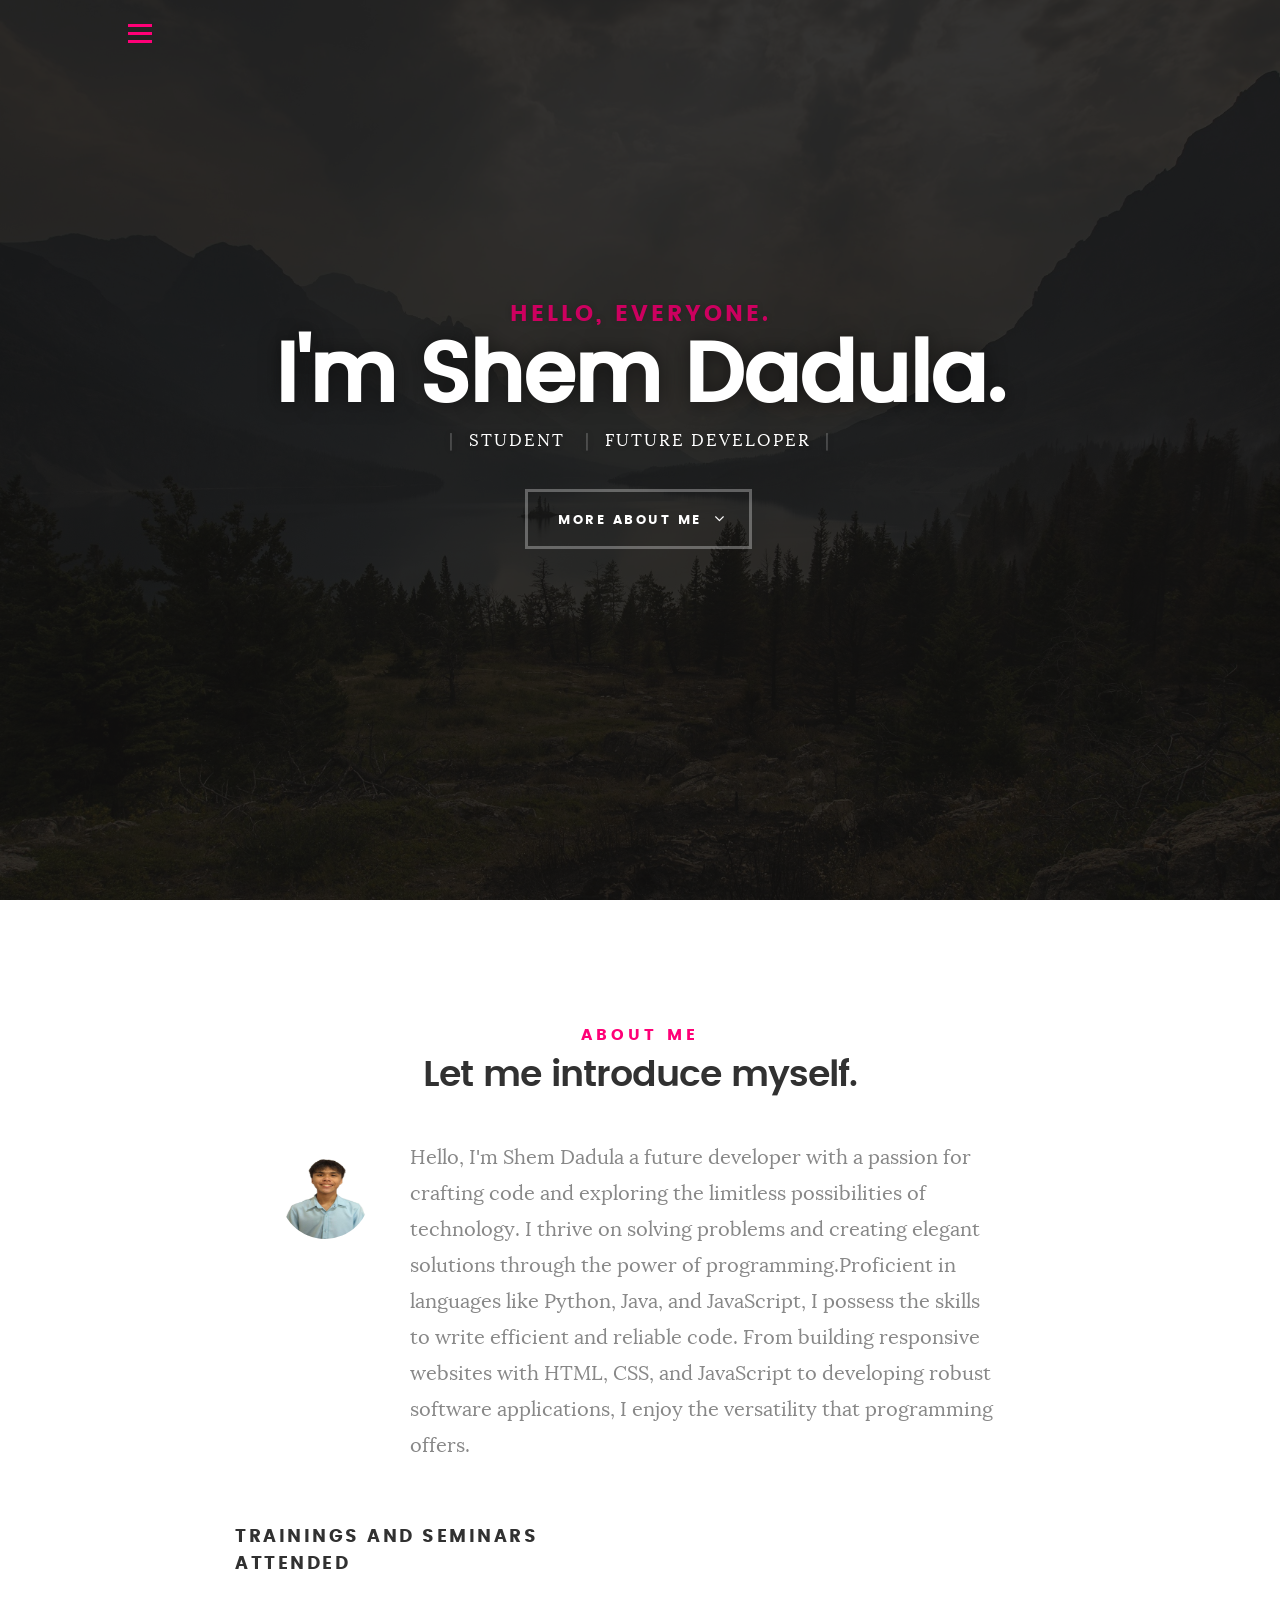
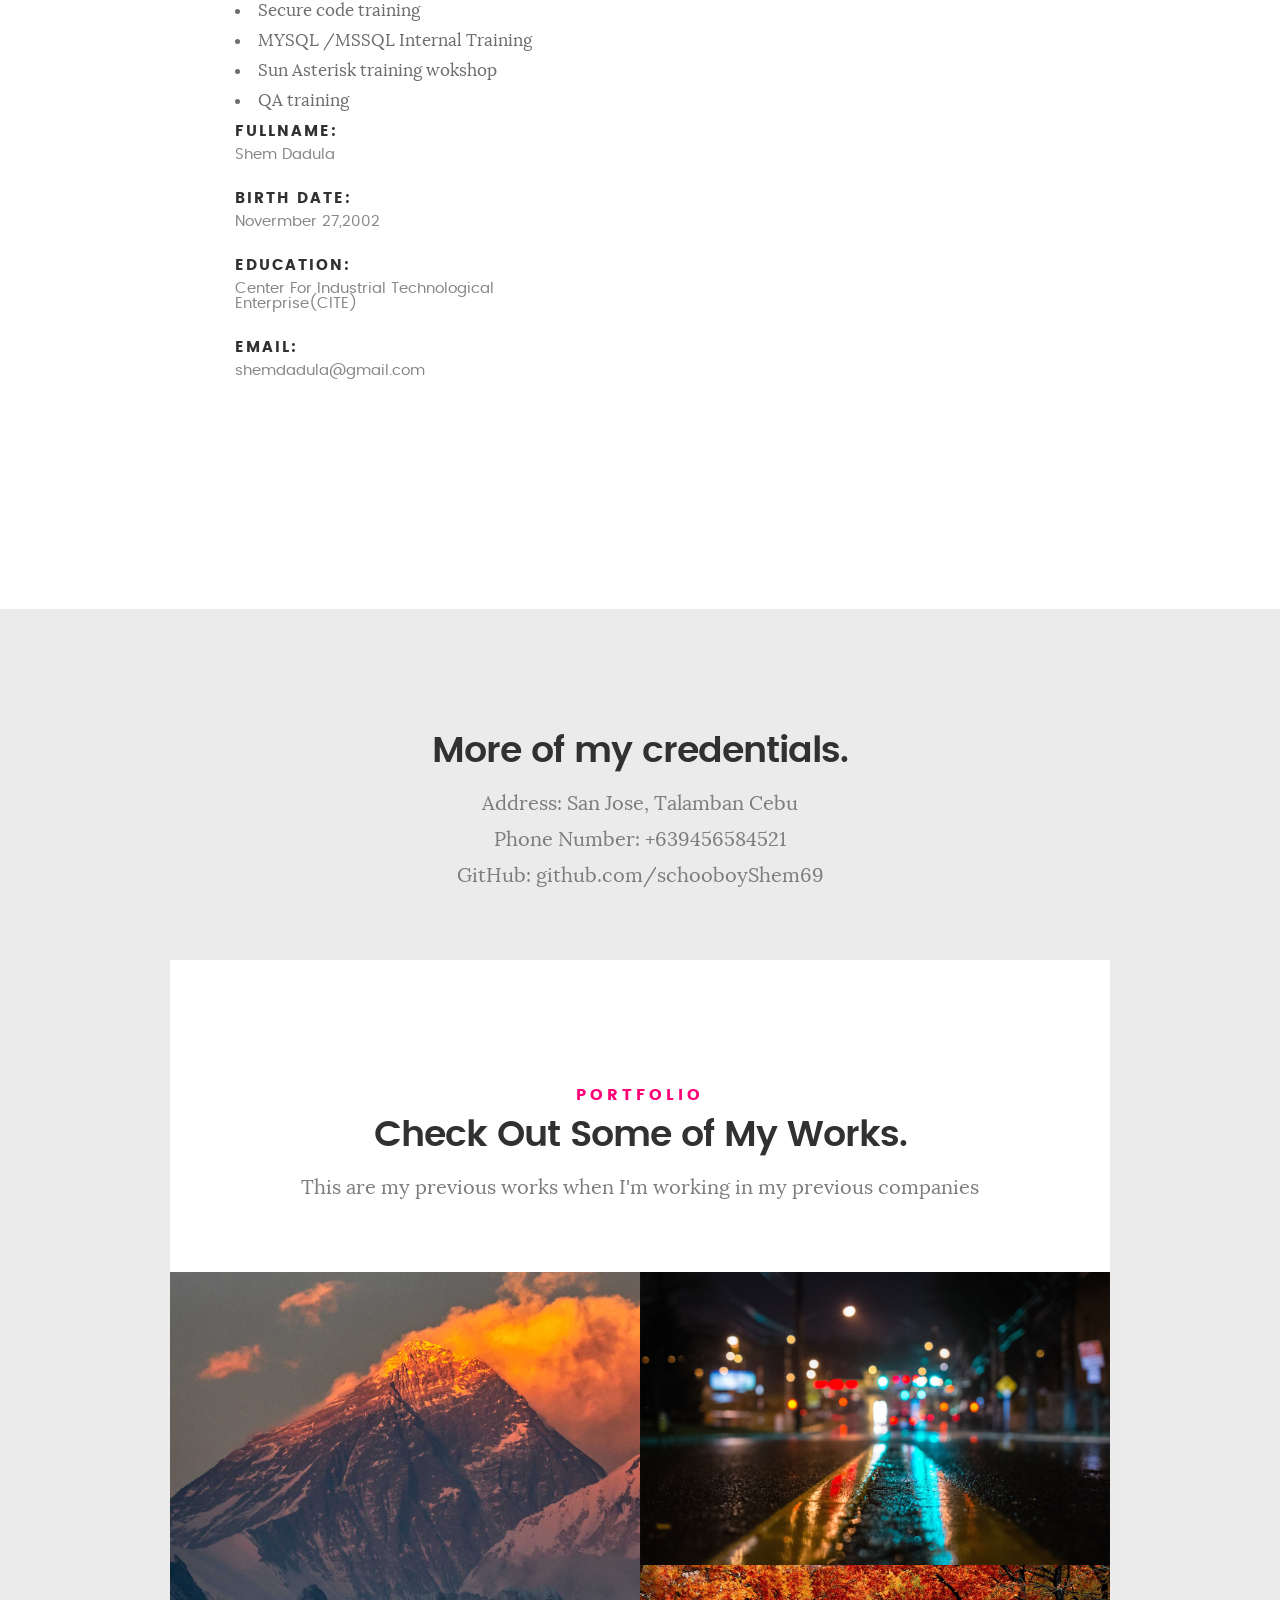
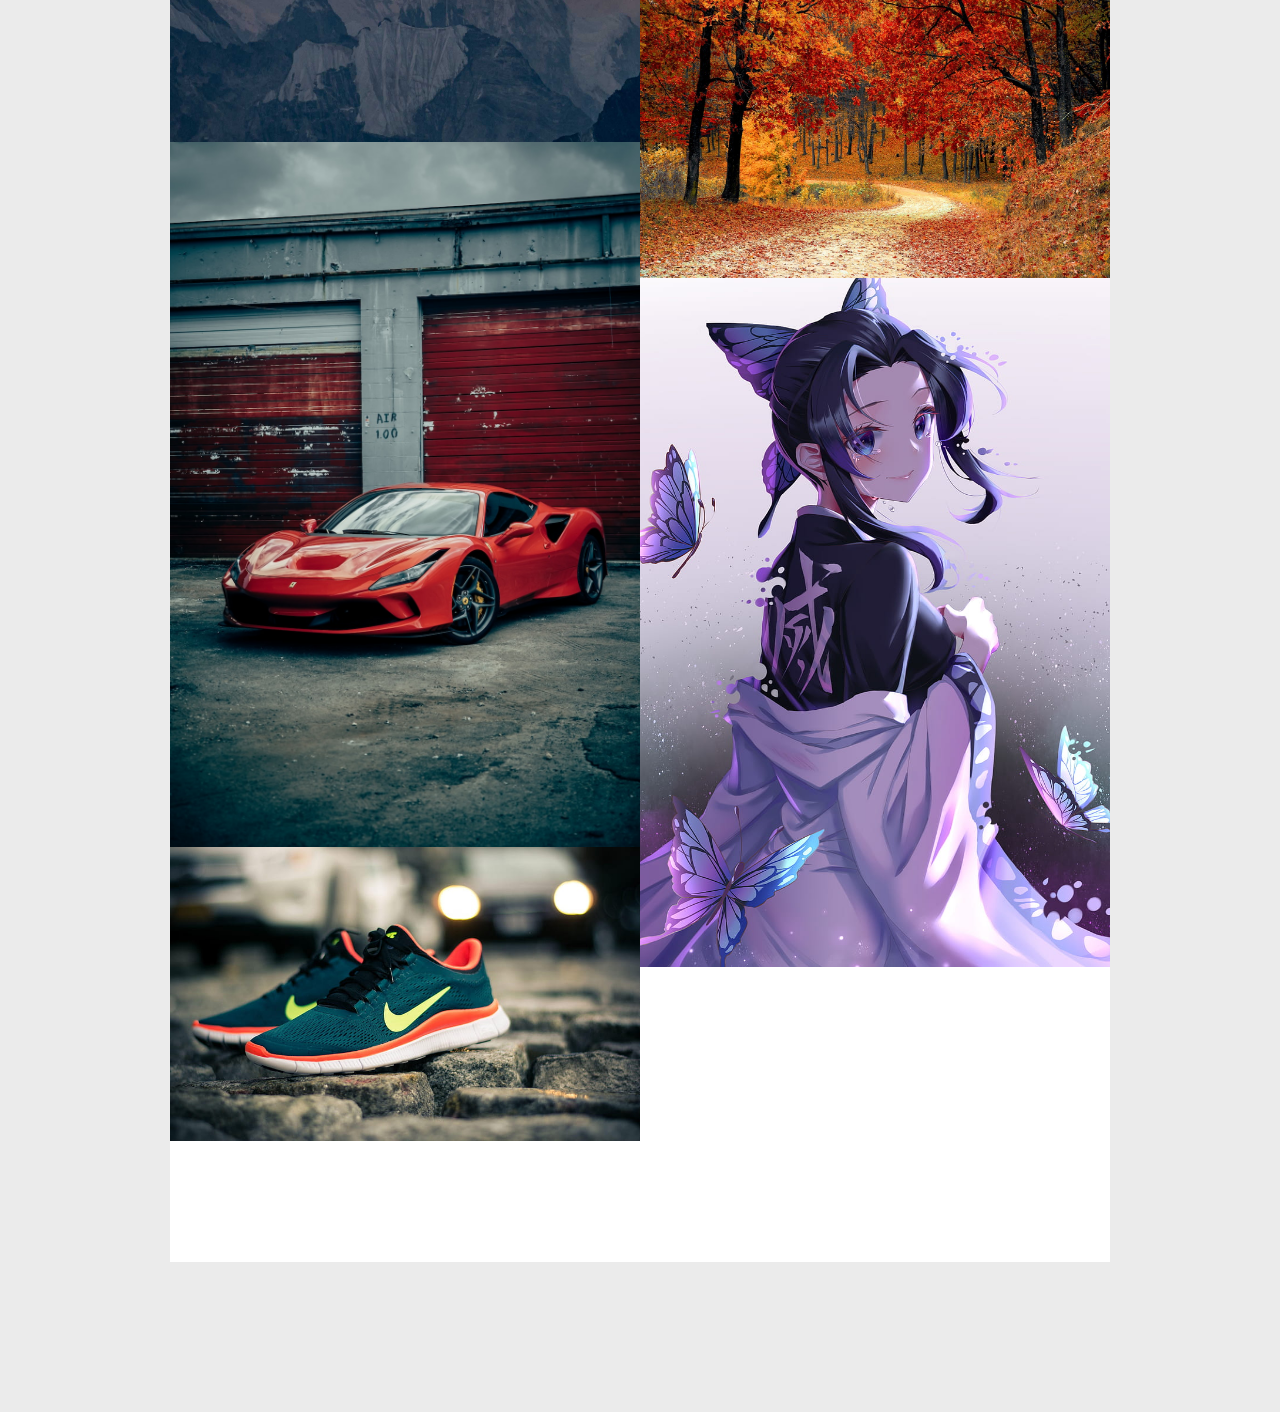
==== commit 66bf7ced: "Update index.html" ====
--- a/index.html
+++ b/index.html
@@ -131,7 +131,7 @@
    					<span>Novermber 27,2002</span>
    				</li>
    				<li>
-   					<strong>Student:</strong>
+   					<strong>Education:</strong>
    					<span>Center For Industrial Technological Enterprise(CITE)</span>
    				</li>
    				
@@ -474,4 +474,4 @@
 
 </body>
 
-</html>+</html>
